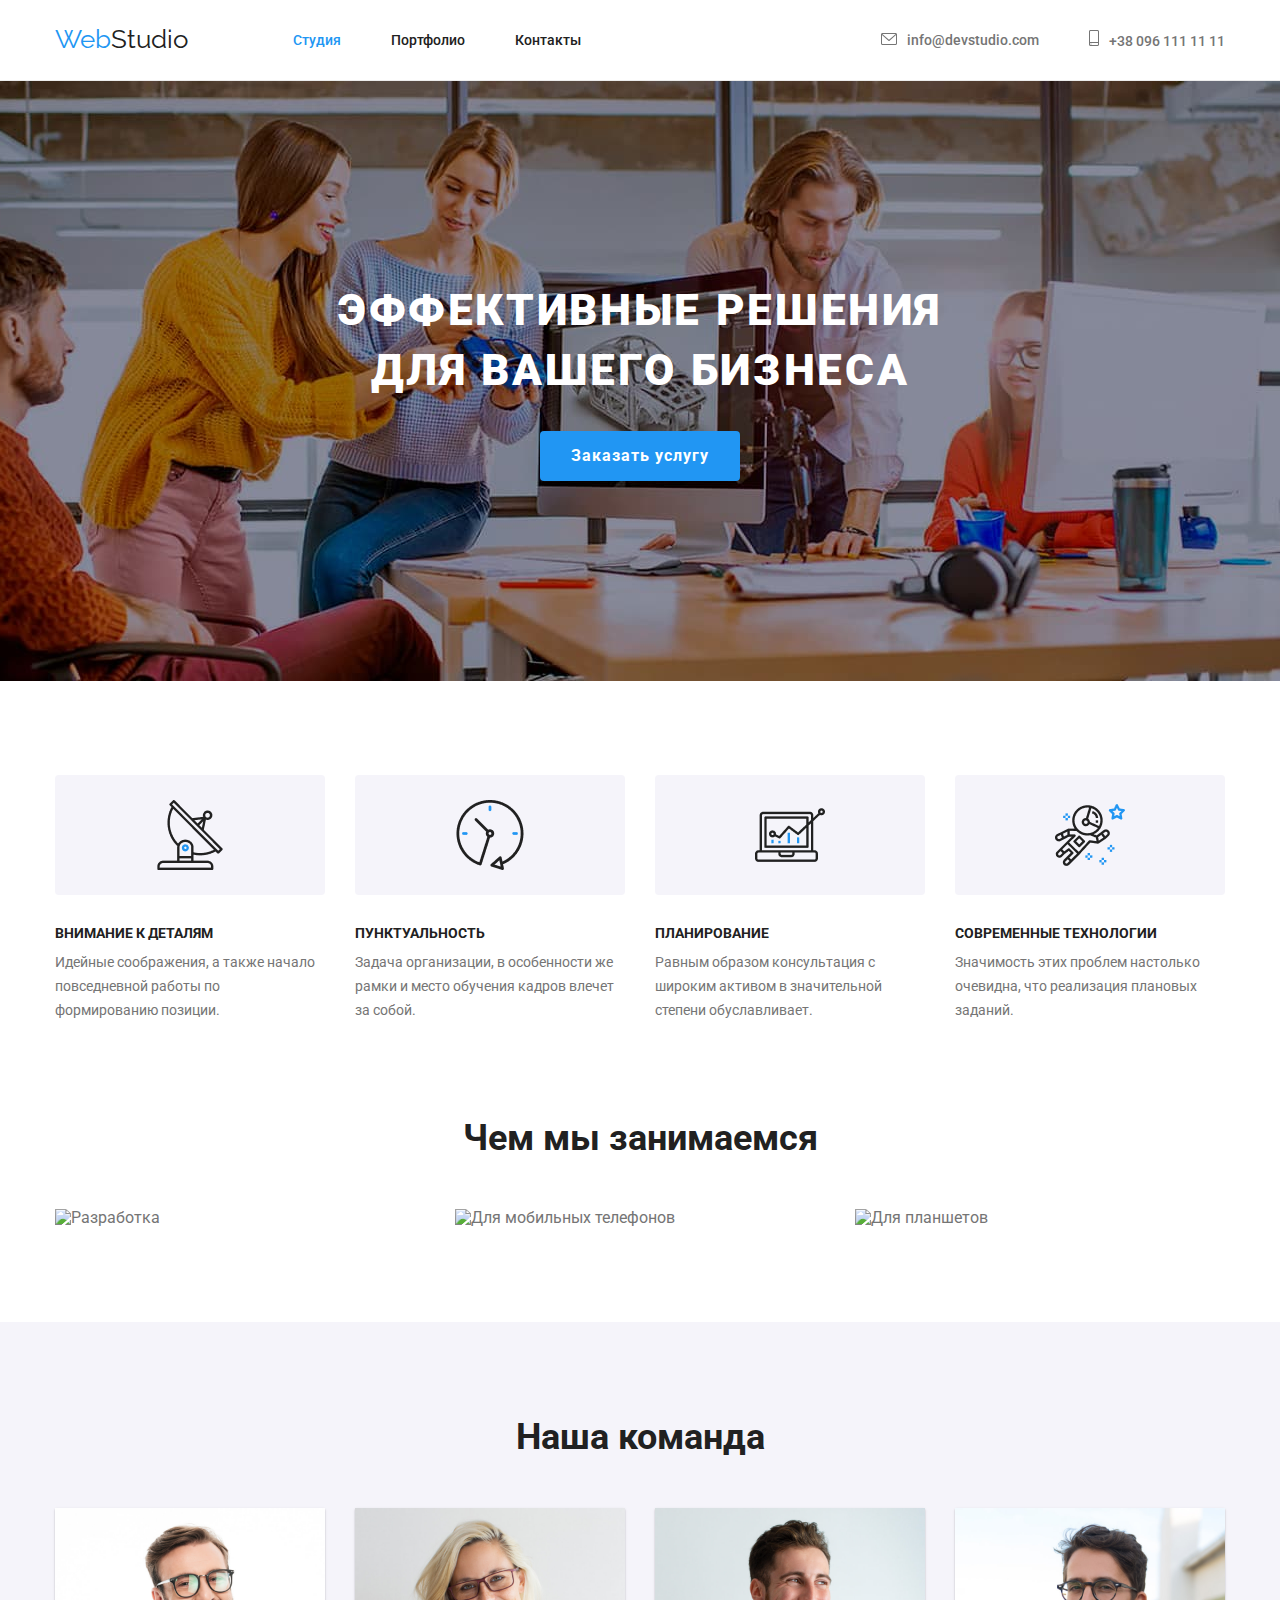
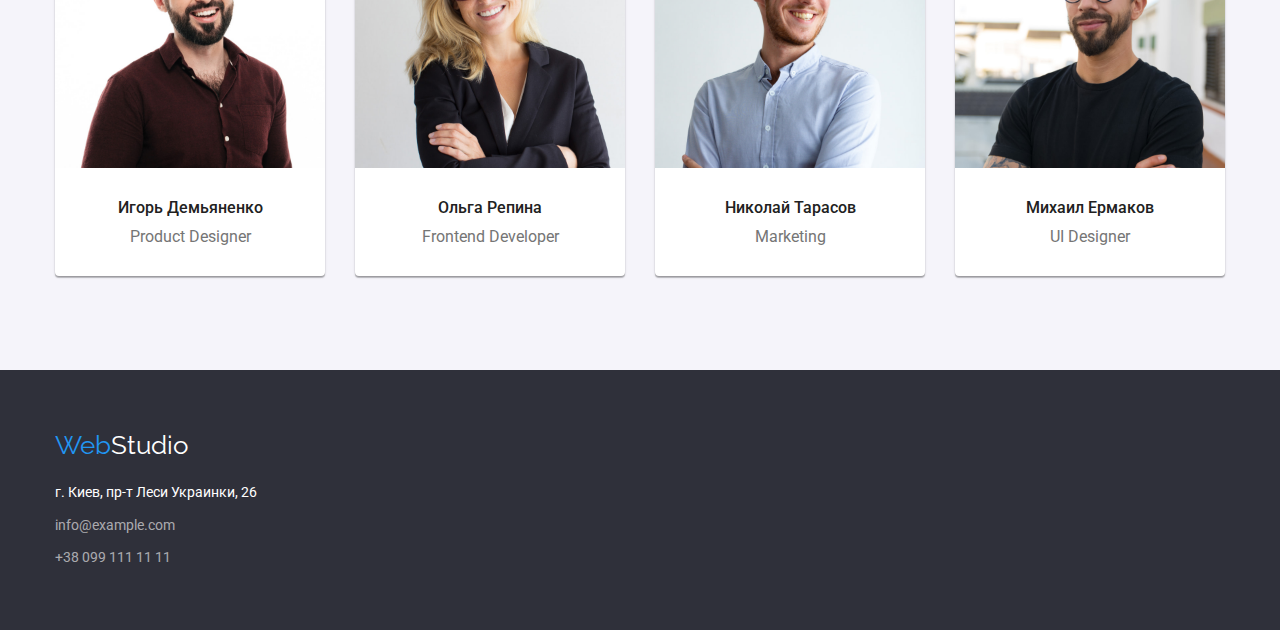
==== index.html @ c766e2a5 "Отладка ховера проблема" ====
<!DOCTYPE html>
<html lang="ru">
  <head>
    <meta charset="UTF-8" />
    <meta http-equiv="X-UA-Compatible" content="IE=edge" />
    <meta name="viewport" content="width=device-width, initial-scale=1.0" />
    <link rel="preconnect" href="https://fonts.googleapis.com" />
    <link rel="preconnect" href="https://fonts.gstatic.com" crossorigin />
    <link
      rel="stylesheet"
      href="https://cdnjs.cloudflare.com/ajax/libs/modern-normalize/1.1.0/modern-normalize.min.css"
    />
    <link
      href="https://fonts.googleapis.com/css2?family=Raleway:wght@700&family=Roboto:wght@400;500;700;900&display=swap"
      rel="stylesheet"
    />
    <link rel="stylesheet" href="./css/styles.css" />
    <title>Студия</title>
  </head>
  <body>
    <!--Основная навигация страницы-->

    <header class="page-header">
      <div class="container header-flex">
        <nav class="nav-box-flex">
          <a class="link nav-box" href="index.html">
            <p class="logo-box">
              <span class="logoweb">Web</span><span class="logostudio">Studio</span>
            </p>
          </a>
          <ul class="site-nav list-decor site-nav-flex">
            <li class="site-nav-item">
              <a class="link-current link" href="./index.html">Студия</a>
            </li>
            <li class="site-nav-item"><a class="link" href="./portfolio.html">Портфолио</a></li>
            <li class="site-nav-item"><a class="link" href="">Контакты</a></li>
          </ul>
        </nav>
        <ul class="auth-nav list-decor auth-nav-flex">
          <li class="auth-nav-icon-email"><a class="link tel-position" href="">info@devstudio.com</a></li>
          <li class="auth-nav-icon-tel"><a class="link" href="">+38 096 111 11 11</a></li>
        </ul>
      </div>
    </header>

    <main>
      <!--Главная секция-->
      
        <div class="hero">
          <h1 class="hero-title">ЭФФЕКТИВНЫЕ РЕШЕНИЯ ДЛЯ ВАШЕГО БИЗНЕСА</h1>
          <button class="hero-button" type="button">Заказать услугу</button>
        </div>
      

      <!-- Наши приоритеты-->
      <section class="section">
        <div class="container">
          <ul class="list-decor our-priorities-box">
            <li class="prioritie-flex">
              <h2 class="our-priorities">ВНИМАНИЕ К ДЕТАЛЯМ</h2>
              <p class="priorities-text">
                Идейные соображения, а также начало повседневной работы по формированию позиции.
              </p>
            </li>
            <li class="prioritie-flex">
              <h2 class="our-priorities">ПУНКТУАЛЬНОСТЬ</h2>
              <p class="priorities-text">
                Задача организации, в особенности же рамки и место обучения кадров влечет за собой.
              </p>
            </li>
            <li class="prioritie-flex">
              <h2 class="our-priorities">ПЛАНИРОВАНИЕ</h2>
              <p class="priorities-text">
                Равным образом консультация с широким активом в значительной степени обуславливает.
              </p>
            </li>
            <li class="prioritie-flex">
              <h2 class="our-priorities">СОВРЕМЕННЫЕ ТЕХНОЛОГИИ</h2>
              <p class="priorities-text">
                Значимость этих проблем настолько очевидна, что реализация плановых заданий.
              </p>
            </li>
          </ul>
        </div>
      </section>

      <!-- Чем мы занимаемся-->
      <section class="section dumping-top">
        <div class="container">
          <h2 class="what-we-do">Чем мы занимаемся</h2>
          <ul class="list-decor what-we-do-flex">
            <li class="what-we-do-img">
              <img
                class="image"
                src="./images/what-we-do/project.jpg"
                alt="Разработка"
                width="370"
              />
            </li>
            <li class="what-we-do-img">
              <img
                class="image"
                src="./images/what-we-do/smartphone.jpg"
                alt="Для мобильных телефонов"
                width="370"
              />
            </li>
            <li class="what-we-do-img">
              <img
                class="image"
                src="./images/what-we-do/tablet.jpg"
                alt="Для планшетов"
                width="370"
              />
            </li>
          </ul>
        </div>
      </section>

      <!-- Наша команда-->
      <section class="sec-our-team section">
        <div class="container">
          <h2 class="our-team">Наша команда</h2>
          <ul class="list-decor our-team-flex">
            <li class="our-team-card">
              <img
                class="image"
                src="./images/Our-team/productdisigner.jpg"
                alt="Дизайнер"
                width="270"
              />
              <div class="team-list">
                <p class="team-name">Игорь Демьяненко</p>
                <p class="team-expert">Product Designer</p>
              </div>
            </li>

            <li class="our-team-card">
              <img
                class="image"
                src="./images/Our-team/frontenddeveloper.jpg"
                alt="Фронтэнд разработчик"
                width="270"
              />
              <div class="team-list">
                <p class="team-name">Ольга Репина</p>
                <p class="team-expert">Frontend Developer</p>
              </div>
            </li>

            <li class="our-team-card">
              <img
                class="image"
                src="./images/Our-team/marketing.jpg"
                alt="Маркетинг"
                width="270"
              />
              <div class="team-list">
                <p class="team-name">Николай Тарасов</p>
                <p class="team-expert">Marketing</p>
              </div>
            </li>

            <li class="our-team-card">
              <img
                class="image"
                src="./images/Our-team/uidesigner.jpg"
                alt="Разработчик пользовательского интерфейса"
                width="270"
              />
              <div class="team-list">
                <p class="team-name">Михаил Ермаков</p>
                <p class="team-expert">UI Designer</p>
              </div>
            </li>
          </ul>
        </div>
      </section>
    </main>

    <!-- Наши контакты-->
    <footer class="page-footer">
      <div class="container">
        <a class="link" href="index.html">
          <span class="logoweb">Web</span><span class="logostudiofooter">Studio</span>
        </a>
        <address class="footer-сontact footer-box">
          <p class="address"><a class="link" href="">г. Киев, пр-т Леси Украинки, 26</a></p>
          <p class="team-email"><a class="link" href="">info@example.com</a></p>
          <p><a class="link" href="">+38 099 111 11 11</a></p>
        </address>
      </div>
    </footer>
  </body>
</html>
---- css/styles.css ----
:root {
    --accent-color: #2196F3;
    --main-text-cl: #757575;
    --title-cl: #212121;
    --main-bgc: #E5E5E5;
    --secondary-bgc: #F5F4FA;
    --header-cl: #212121;
    --header-cl-hover: #2196F3;
    --our-team-card-cl: #FFFFFF;
    --portfolio-card-cl: #FFFFFF;
}

body {
    color: var(--main-text-cl);
    background-color:#FFFFFF ;
    font-family: 'Raleway', sans-serif;
    font-family: 'Roboto', sans-serif;
    font-style: normal;
    margin: 0;
}

.visually-hidden {
    position: absolute;
    white-space: nowrap;
    width: 1px;
    height: 1px;
    overflow: hidden;
    border: 0;
    padding: 0;
    clip: rect(0 0 0 0);
    clip-path: inset(50%);
    margin: -1px;
}
/* сброс всех margin c тегов Р*/
p {
    margin-top: 0;
    margin-bottom: 0;
}
/* сброс всех margin с тегов Н2 */
h1,
h2 {
    margin-top: 0;
    margin-bottom: 0;
}
.image {
    display: block;
    max-width: 100%;
    height: auto;
}

/* Логотип */

.page-header {
    /*background-color: peru;*/
    border-bottom: 1px solid #ECECEC;
    margin-left: auto;
    margin-right: auto;
   
}


.container {
    /*background-color: powderblue;
    outline: 2px solid tomato;*/
    margin-left: auto;
    margin-right: auto;
    width: 1200px;
    padding-left: 15px;
    padding-right: 15px;
}
.link {
    text-decoration: none;
    
}
.section {
    padding-top: 94px;
    padding-bottom: 94px;
    /*outline: 5px solid #331e9e;*/
}

.list-decor {
    list-style: none;
    padding: 0;
    margin: 0;
}
.logoweb {
    color:#2196F3 ;
    font-family:'Raleway';  
    font-size: 26px;
    line-height: 1.2;
}
.logostudio {
    color: #212121;
    font-family:'Raleway';
    font-size: 26px;
    line-height: 1.2;
    }


.logostudiofooter {
    color: #FFFFFF ;
    font-family:'Raleway';
    font-size: 26px;
    line-height: 1.2;
    }



/* Стилизация NAV */
.nav-box-flex {
   display: flex;  
}
.header-flex {
    display: flex;
    align-items: center;
}

.site-nav-flex {
    display: flex;
    margin-left: 93px; 
    align-items: center;    
}

.site-nav-flex .link {
    display: block;
    padding-top: 32px;
    padding-bottom: 32px;
}

.site-nav-item {
    margin-right: 50px;
}

.site-nav-item:last-child {
    margin-right: 0;
}



.site-nav .link {
    color: var(--header-cl);
    font-weight: 500;
    font-size: 14px;
    line-height: 1.15;
}
   
.site-nav .link:focus,
.site-nav .link:hover {
    color: var(--header-cl-hover);
    font-weight: 500;
    font-size: 14px;
    line-height: 1.15;
}
.site-nav .link-current {
    color: var(--header-cl-hover);
}

.auth-nav-flex {
    display: flex;
    align-items: center;
    margin-left: auto;
}

.auth-nav-flex .link {
    
    padding-top: 32px;
    padding-bottom: 32px;


}

.tel-position {
    margin-right: 50px;
}
.auth-nav .link {
    color: var(--main-text-cl) ;
    font-weight: 500;
    font-size: 14px;   
}

.auth-nav .link:focus,
.auth-nav .link:hover {
    color: var(--header-cl-hover);
    font-weight: 500;
    font-size: 14px;
    line-height: 1.15;
}

.auth-nav-icon-email,
.auth-nav-icon-tel {
    display: inline-block;
    align-items: center;
}
.auth-nav-icon-email::before {
    display: inline-block;
    width: 16px;
    height: 12px;
    
    content: " ";
    
    margin-right: 10px;
    background-image: url(../images/envelope.svg);
    background-repeat: no-repeat;
    
}
.auth-nav-icon-email:hover:before,
.auth-nav-icon-email:hover:before {
    display: inline-block;
    width: 16px;
    height: 12px;

    content: " ";

    margin-right: 10px;
    background-image: url(../images/envelope\ \(hover\).svg);
    background-repeat: no-repeat;

}

.auth-nav-icon-tel::before {
    display: inline-block;
    width: 10px;
    height: 16px;

    content: " ";
    
    margin-right: 10px;
    background-image: url(../images/smartphone.svg);
    background-repeat: no-repeat;
    align-items: center;
}
    
.nav-box {
    padding-top: 24px;
    
}

.logo-box {
    box-sizing: border-box;
    width: 145px;
    /*margin-bottom: 25px;*/
}
/* Стилизация HERO */


.hero {
    background-color: #C4C4C4;
    max-height: 600px;
    max-width: 1600px;
    margin-left: auto;
    margin-right: auto;
    text-align: center;
    padding-top: 200px;
    padding-bottom: 280px;
    background-image: url(../images/hero-fon.jpg),
    url(../images/hero-Overlay.png);
    background-repeat: no-repeat;
    background-position: center;
    background-size: auto;
    
      
}

.hero-title {

    color: #FFFFFF;
    font-weight: 900;
    line-height: 1.36;
    font-size: 44px;
    letter-spacing: 0.06em;
    text-transform: uppercase;
    
    margin-left: auto;
    margin-right: auto;
    width: 696px;
    text-align: center;
    padding-bottom: 30px;
    
}

.hero-button {
    color: #FFFFFF;
    background-color: #2196F3;
    font-weight: 700;
    font-size: 16px;
    line-height: 1.9;
    cursor: pointer;
    box-shadow: 0px 4px 4px rgba(0, 0, 0, 0.15);
    border-radius: 4px;
    width: 200px;
    height: 50px;
    display: inline-block;
    
    letter-spacing: 0.06em;
    border-width: 0;
    
}


.hero-button:focus,
.hero-button:hover {
    background: #F5F4FA;
    color: #212121;
    font-weight: 700;
    font-size: 16px;
    line-height: 1.9;   
}


.our-priorities {
    color: #212121;
    font-weight: 700;
    font-size: 14px;
    line-height: 1.15;
    text-transform: uppercase;
    margin-top: 30px;
    margin-bottom: 10px; 
}
.our-priorities-box {
    display: flex;
    justify-content: space-between;
}


.prioritie-flex {
    
    margin-right: 30px;
    width: 270px;
}

.prioritie-flex::before {
    content: " ";
    display: block;
    height: 120px;
   
    background-repeat: no-repeat;
    background-position: center;
    background-color: #F5F4FA;
    border-radius: 4px;
    
}
.prioritie-flex:nth-child(1)::before {
     background-image: url(../images/Antenna.png);
}
.prioritie-flex:nth-child(2)::before {
    background-image: url(../images/clock\ 1.png);
}
.prioritie-flex:nth-child(3)::before {
    background-image: url(../images/diagram\ 1.png);
}
.prioritie-flex:nth-child(4)::before {
    background-image: url(../images/astronaut\ 1.png);
}
.prioritie-flex:last-child {
    margin-right: 0;
}

.priorities-text {
    font-size: 14px;
    line-height: 1.71;
    margin-top: 10px;
    margin-bottom: 0;
    width: 270px;

   
}

.what-we-do {

    color: #212121;
    font-weight: 700;
    font-size: 36px;
    line-height: 1.17;
    text-align: center;

    margin-top: 0px;
    margin-bottom: 50px;
    
}
.dumping-top {
    margin-top: -94px;
}


.what-we-do-flex {
    display: flex;
    justify-content: space-between;
}


/* Наша команда */

.sec-our-team {
    background-color: var(--secondary-bgc);
    
}

.our-team {
    color: #212121;
    font-weight: 700;
    font-size: 36px;
    line-height: 1.17;
    text-align: center;
  
    margin-bottom: 50px; 
}

.our-team-flex {
    display: flex;
}
.our-team-card {
    
    flex-basis: calc((100% - 90px) / 4);
    background-color: var(--our-team-card-cl);
    box-shadow: 0px 1px 3px rgba(0, 0, 0, 0.12),
    0px 1px 1px rgba(0, 0, 0, 0.14),
    0px 2px 1px rgba(0, 0, 0, 0.2);
    border-radius: 0px 0px 4px 4px;

    margin-right: 30px;
}

.our-team-card:last-child {
    margin-right: 0;
}



.team-list {
    padding-top: 30px;
    padding-bottom: 30px;
}


.team-name {
    color: #212121;
    font-weight: 500;
    font-size: 16px;
    line-height: 1.19;
    text-align: center;
    
    padding-bottom: 10px;
}


.team-expert {
    font-size: 16px;
    line-height: 1.19;
    text-align: center;
    
}

/* Футер */
.page-footer {
    background-color: #2F303A;
    padding-top: 60px;
    padding-bottom: 60px;
   
}

.footer-сontact a {
    color: rgba(255, 255, 255, 0.6);
    font-size: 14px;
    line-height: 1.7;
    font-style: normal;
    text-decoration: none;

}
.footer-box {
    margin-top: 20px;
}

.team-email {
    margin-top: 9px;
    margin-bottom: 9px;
}



.address a {
    color: #FFFFFF;
}

.footer-сontact .link:focus,
.footer-сontact .link:hover {
    color: var(--accent-color);
    font-size: 14px;
    line-height: 1.7;
    font-style: normal;
}
/* Портфолио */

.filter-flex {
    display: flex;
    flex-wrap: wrap;
}

.btn-flex {
    display: flex;
    justify-content: center;
}

.filter-button {

    font-weight: 500;
    font-size: 16px;
    line-height: 1.6;
    background-color: #F5F4FA;
    color: #212121;
    cursor: pointer;
    border-radius: 4px;
    padding: 6px 22px;
    border-width: 0px;

}

.filter-button:focus,
.filter-button:hover {
    font-weight: 500;
    font-size: 16px;
    line-height: 1.6;
    background: var(--accent-color);
    color: #FFFFFF;
    border-radius: 4px;
}

.filter-box {
    margin-bottom: 50px;
}
.filter-name {
    font-size: 16px;
    line-height: 1.9;
}
.filter-card {
    width: calc((100% - 60px) / 3);
    margin-right: 30px;
    margin-bottom: 30px;
    background: var(--portfolio-card-cl);  
}

.filter-card:nth-child(3n) {
    margin-right: 0;
}
.filter-card:nth-last-child(-n + 3) {
    margin-bottom: 0;
}
.filter-card {
 
}

.title-filter {
    padding: 20px 24px;
    border: 1px solid #EEEEEE;
}




.filter-item-btn {
    margin-right: 8px;

}
.filter-item-btn:last-child {
    margin-right: 0;
}

.project-name {
    margin-top: 0;
    margin-bottom: 0;
    color: #212121;
    font-weight: 700;
    font-size: 18px;
    line-height: 2;
    padding-bottom: 4px;
    
}
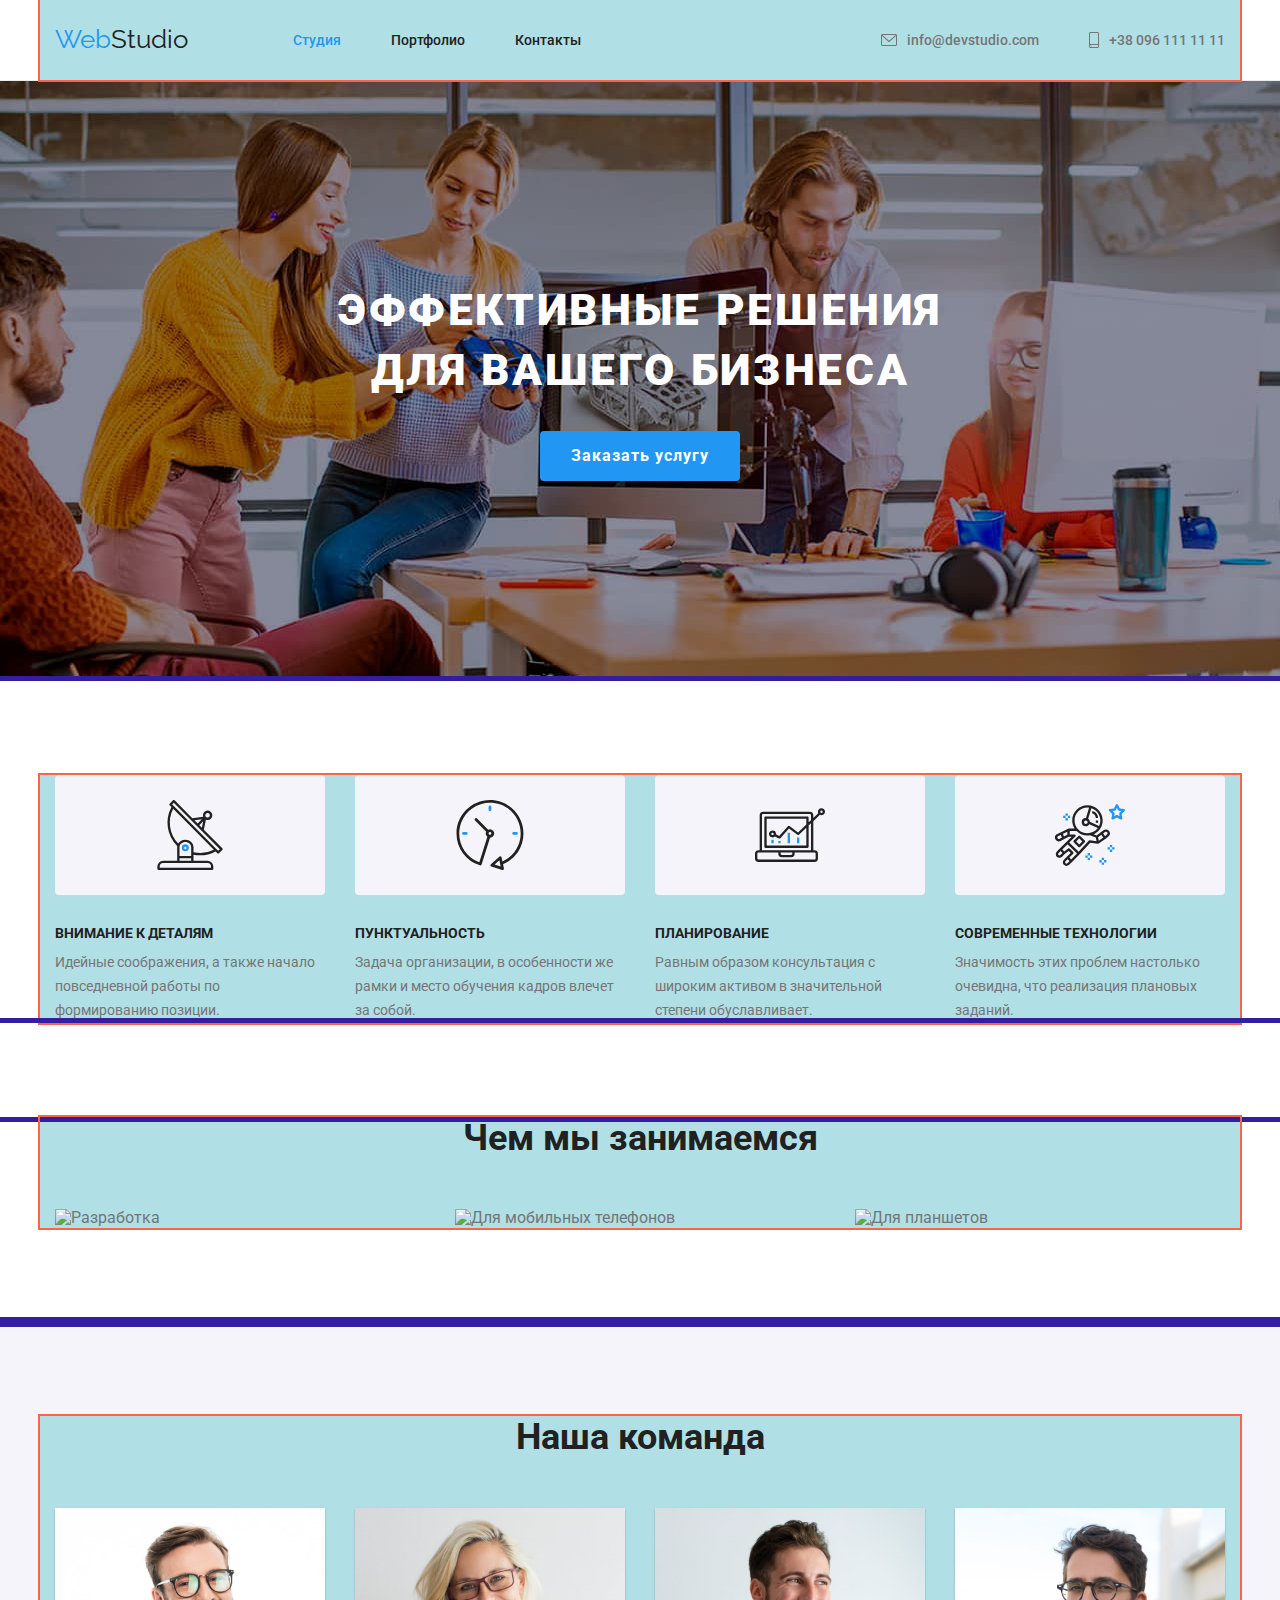
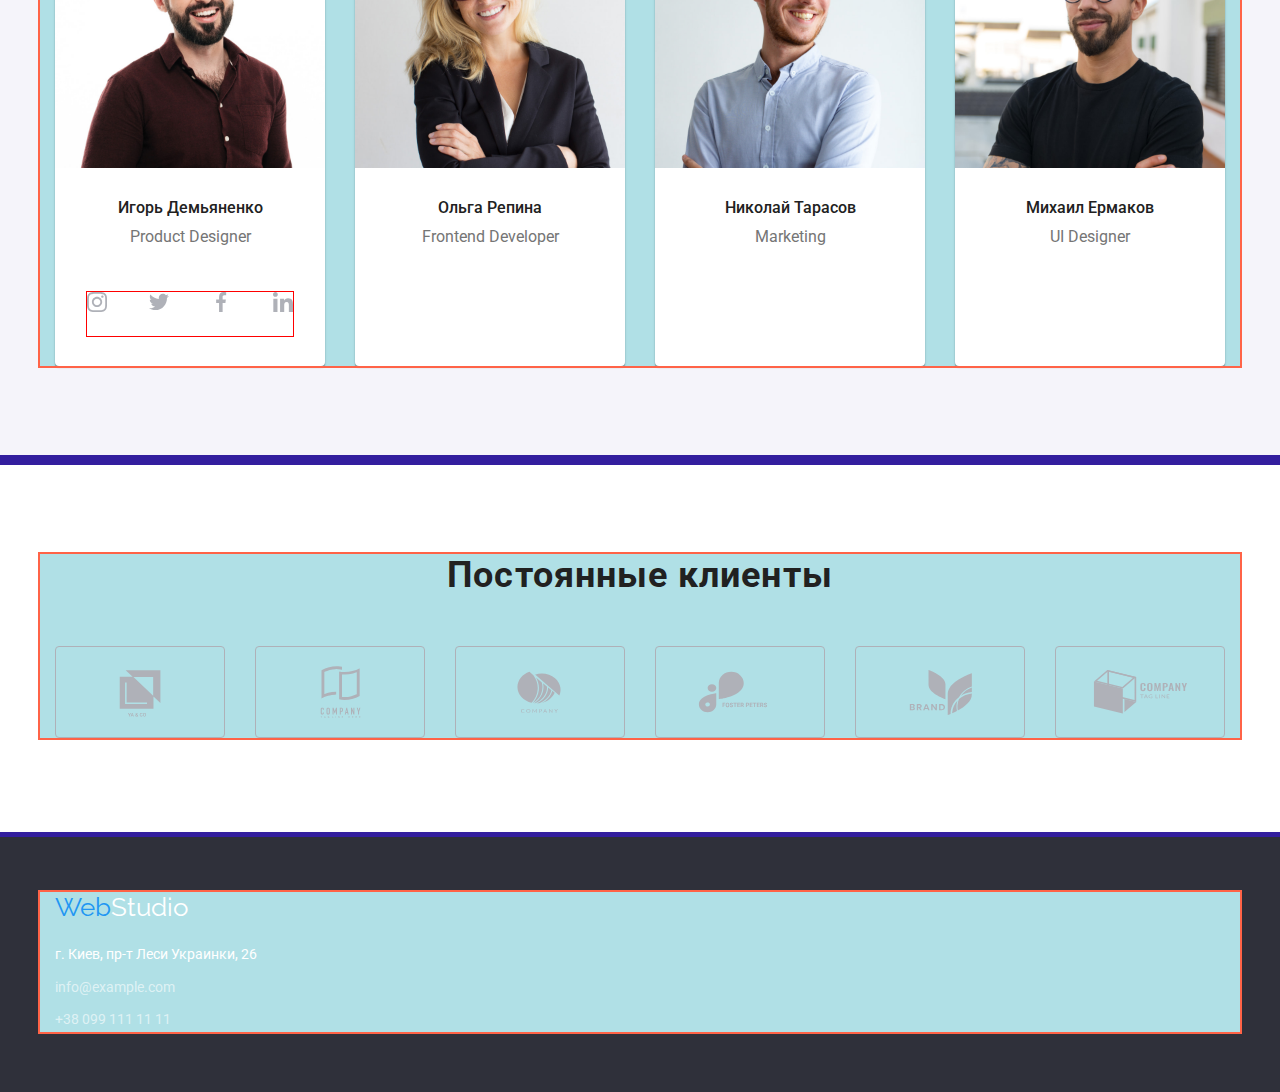
==== commit 3743fc77: "ДЗ 4 начало" ====
--- a/index.html
+++ b/index.html
@@ -37,7 +37,9 @@
           </ul>
         </nav>
         <ul class="auth-nav list-decor auth-nav-flex">
-          <li class="auth-nav-icon-email"><a class="link tel-position" href="">info@devstudio.com</a></li>
+          <li class="auth-nav-icon-email">
+            <a class="link tel-position" href="">info@devstudio.com</a>
+          </li>
           <li class="auth-nav-icon-tel"><a class="link" href="">+38 096 111 11 11</a></li>
         </ul>
       </div>
@@ -45,12 +47,11 @@
 
     <main>
       <!--Главная секция-->
-      
-        <div class="hero">
-          <h1 class="hero-title">ЭФФЕКТИВНЫЕ РЕШЕНИЯ ДЛЯ ВАШЕГО БИЗНЕСА</h1>
-          <button class="hero-button" type="button">Заказать услугу</button>
-        </div>
-      
+
+      <div class="hero">
+        <h1 class="hero-title">ЭФФЕКТИВНЫЕ РЕШЕНИЯ ДЛЯ ВАШЕГО БИЗНЕСА</h1>
+        <button class="hero-button" type="button">Заказать услугу</button>
+      </div>
 
       <!-- Наши приоритеты-->
       <section class="section">
@@ -133,6 +134,38 @@
                 <p class="team-name">Игорь Демьяненко</p>
                 <p class="team-expert">Product Designer</p>
               </div>
+              <div>
+                <ul class="list-decor media-list">
+                  <li>
+                    <a class="media-item" href="">
+                      <svg class="icon-media">
+                        <use href="./images/Sprite.svg#icon-instagram"></use>
+                      </svg>
+                    </a>
+                  </li>
+                  <li>
+                    <a class="media-item" href="">
+                      <svg class="icon-media">
+                        <use href="./images/Sprite.svg#icon-twitter"></use>
+                      </svg>
+                    </a>
+                  </li>
+                  <li>
+                    <a class="media-item" href="">
+                      <svg class="icon-media">
+                        <use href="./images/Sprite.svg#icon-facebook"></use>
+                      </svg>
+                    </a>
+                  </li>
+                  <li>
+                    <a class="media-item" href="">
+                      <svg class="icon-media">
+                        <use href="./images/Sprite.svg#icon-linkedin"></use>
+                      </svg>
+                    </a>
+                  </li>
+                </ul>
+              </div>
             </li>
 
             <li class="our-team-card">
@@ -174,6 +207,61 @@
               </div>
             </li>
           </ul>
+        </div>
+      </section>
+
+      <!--Постоянные клиенты-->
+
+      <section class="section">
+        <div class="container">
+          <h2 class="clients">Постоянные клиенты</h2>
+          <div>
+            <ul class="list-decor clients-list">
+              <li class="clients-item">
+                <a href="">
+                  <svg class="icon-clients">
+                    <use href="./images/Sprite.svg#icon-Logo6"></use>
+                  </svg>
+                </a>
+              </li>
+
+              <li class="clients-item">
+                <a href="">
+                  <svg class="icon-clients">
+                    <use href="./images/Sprite.svg#icon-Logo5"></use>
+                  </svg>
+                </a>
+              </li>
+              <li class="clients-item">
+                <a href="">
+                  <svg class="icon-clients">
+                    <use href="./images/Sprite.svg#icon-Logo4"></use>
+                  </svg>
+                </a>
+              </li>
+              <li class="clients-item">
+                <a href="">
+                  <svg class="icon-clients">
+                    <use href="./images/Sprite.svg#icon-Logo3"></use>
+                  </svg>
+                </a>
+              </li>
+              <li class="clients-item">
+                <a href="">
+                  <svg class="icon-clients">
+                    <use href="./images/Sprite.svg#icon-Logo2"></use>
+                  </svg>
+                </a>
+              </li>
+              <li class="clients-item">
+                <a href="">
+                  <svg class="icon-clients">
+                    <use href="./images/Sprite.svg#icon-Logo1"></use>
+                  </svg>
+                </a>
+              </li>
+            </ul>
+          </div>
         </div>
       </section>
     </main>
--- a/css/styles.css
+++ b/css/styles.css
@@ -9,6 +9,7 @@
     --header-cl-hover: #2196F3;
     --our-team-card-cl: #FFFFFF;
     --portfolio-card-cl: #FFFFFF;
+    --icon-cl: #AFB1B8
 }
 
 body {
@@ -52,7 +53,6 @@
 /* Логотип */
 
 .page-header {
-    /*background-color: peru;*/
     border-bottom: 1px solid #ECECEC;
     margin-left: auto;
     margin-right: auto;
@@ -61,8 +61,8 @@
 
 
 .container {
-    /*background-color: powderblue;
-    outline: 2px solid tomato;*/
+    background-color: powderblue;
+    outline: 2px solid tomato;
     margin-left: auto;
     margin-right: auto;
     width: 1200px;
@@ -76,7 +76,7 @@
 .section {
     padding-top: 94px;
     padding-bottom: 94px;
-    /*outline: 5px solid #331e9e;*/
+    outline: 5px solid #331e9e;
 }
 
 .list-decor {
@@ -176,7 +176,8 @@
 .auth-nav .link {
     color: var(--main-text-cl) ;
     font-weight: 500;
-    font-size: 14px;   
+    font-size: 14px;  
+    line-height: 1.15;
 }
 
 .auth-nav .link:focus,
@@ -189,48 +190,43 @@
 
 .auth-nav-icon-email,
 .auth-nav-icon-tel {
-    display: inline-block;
+    display: flex;
     align-items: center;
 }
 .auth-nav-icon-email::before {
-    display: inline-block;
+    content: "";
     width: 16px;
     height: 12px;
     
+    margin-right: 10px;
+    background-image: url(../images/icon/envelope.svg);
+    background-repeat: no-repeat;
+    
+}
+.auth-nav-icon-email:hover::before,
+.auth-nav-icon-email:focus::before {
     content: " ";
-    
-    margin-right: 10px;
-    background-image: url(../images/envelope.svg);
-    background-repeat: no-repeat;
-    
-}
-.auth-nav-icon-email:hover:before,
-.auth-nav-icon-email:hover:before {
-    display: inline-block;
     width: 16px;
     height: 12px;
 
+    margin-right: 10px;
+    background-image: url(../images/icon/envelope\ \(hover\).svg);
+    background-repeat: no-repeat;
+
+}
+
+.auth-nav-icon-tel::before {
     content: " ";
-
-    margin-right: 10px;
-    background-image: url(../images/envelope\ \(hover\).svg);
-    background-repeat: no-repeat;
-
-}
-
-.auth-nav-icon-tel::before {
-    display: inline-block;
     width: 10px;
     height: 16px;
-
-    content: " ";
     
     margin-right: 10px;
-    background-image: url(../images/smartphone.svg);
+    background-image: url(../images/icon/smartphone.svg);
     background-repeat: no-repeat;
     align-items: center;
 }
-    
+  
+
 .nav-box {
     padding-top: 24px;
     
@@ -239,13 +235,16 @@
 .logo-box {
     box-sizing: border-box;
     width: 145px;
-    /*margin-bottom: 25px;*/
+
 }
 /* Стилизация HERO */
 
 
 .hero {
     background-color: #C4C4C4;
+    background-image: url(../images/hero-fon.jpg),
+    url(../images/hero-Overlay.png);
+
     max-height: 600px;
     max-width: 1600px;
     margin-left: auto;
@@ -253,8 +252,7 @@
     text-align: center;
     padding-top: 200px;
     padding-bottom: 280px;
-    background-image: url(../images/hero-fon.jpg),
-    url(../images/hero-Overlay.png);
+    
     background-repeat: no-repeat;
     background-position: center;
     background-size: auto;
@@ -341,16 +339,16 @@
     
 }
 .prioritie-flex:nth-child(1)::before {
-     background-image: url(../images/Antenna.png);
+     background-image: url(../images/icon/antenna.svg);
 }
 .prioritie-flex:nth-child(2)::before {
-    background-image: url(../images/clock\ 1.png);
+    background-image: url(../images/icon/clock.svg);
 }
 .prioritie-flex:nth-child(3)::before {
-    background-image: url(../images/diagram\ 1.png);
+    background-image: url(../images/icon/diagram.svg);
 }
 .prioritie-flex:nth-child(4)::before {
-    background-image: url(../images/astronaut\ 1.png);
+    background-image: url(../images/icon/astronaut.svg);
 }
 .prioritie-flex:last-child {
     margin-right: 0;
@@ -385,7 +383,15 @@
 
 .what-we-do-flex {
     display: flex;
-    justify-content: space-between;
+    flex-basis: calc((100% - 60px) / 3);
+}
+
+.what-we-do-img {
+    margin-right: 30px;
+}
+
+.what-we-do-img:last-child {
+    margin-right: 0;
 }
 
 
@@ -397,7 +403,7 @@
 }
 
 .our-team {
-    color: #212121;
+    color: var(--title-cl);
     font-weight: 700;
     font-size: 36px;
     line-height: 1.17;
@@ -449,6 +455,94 @@
     line-height: 1.19;
     text-align: center;
     
+}
+
+.media-list {
+    display: flex;
+    
+
+    margin: 16px 32px 30px 32px;
+    width: 206px;
+    height: 44px;
+    justify-content: space-between;
+
+    outline: 1px solid red;
+}
+
+
+.icon-media {
+    width: 20px;
+    height: 20px;
+    
+    fill: var(--icon-cl);
+
+}
+
+.media-item {
+    
+    width: 44px;
+    height: 44px;
+}
+
+
+/* Постоянные клиенты */
+.icon-clients {
+    width: 106px;
+    height: 60px;
+    fill: var(--icon-cl) 
+}
+.icon-clients:hover,
+.icon-clients:focus {
+    fill: var(--accent-color);
+}
+
+.clients {
+    font-weight: 700;
+    font-size: 36px;
+    line-height: 42px;
+    text-align: center;
+    letter-spacing: 0.03em;
+    
+    color: var(--title-cl);
+    text-align: center;
+    margin-bottom: 50px;
+
+}
+
+.clients-list {
+    display: flex;
+    flex-wrap: wrap;
+    
+}
+
+
+.clients-item {
+    display: block;
+    width: calc((100% - 150px) / 6);
+    height: 92px;
+    
+    border: 1px solid #AFB1B8;
+    border-radius: 4px;
+
+    margin-right: 30px;
+    margin-bottom: 30px;
+
+    padding: 16px 32px;
+     
+}
+
+.clients-item:hover {
+    border: 1px solid var(--accent-color);
+}
+
+
+.clients-item:nth-last-child(-n + 6) { 
+
+margin-bottom: 0;
+}
+
+.clients-item:nth-child(6n) {
+    margin-right: 0;
 }
 
 /* Футер */
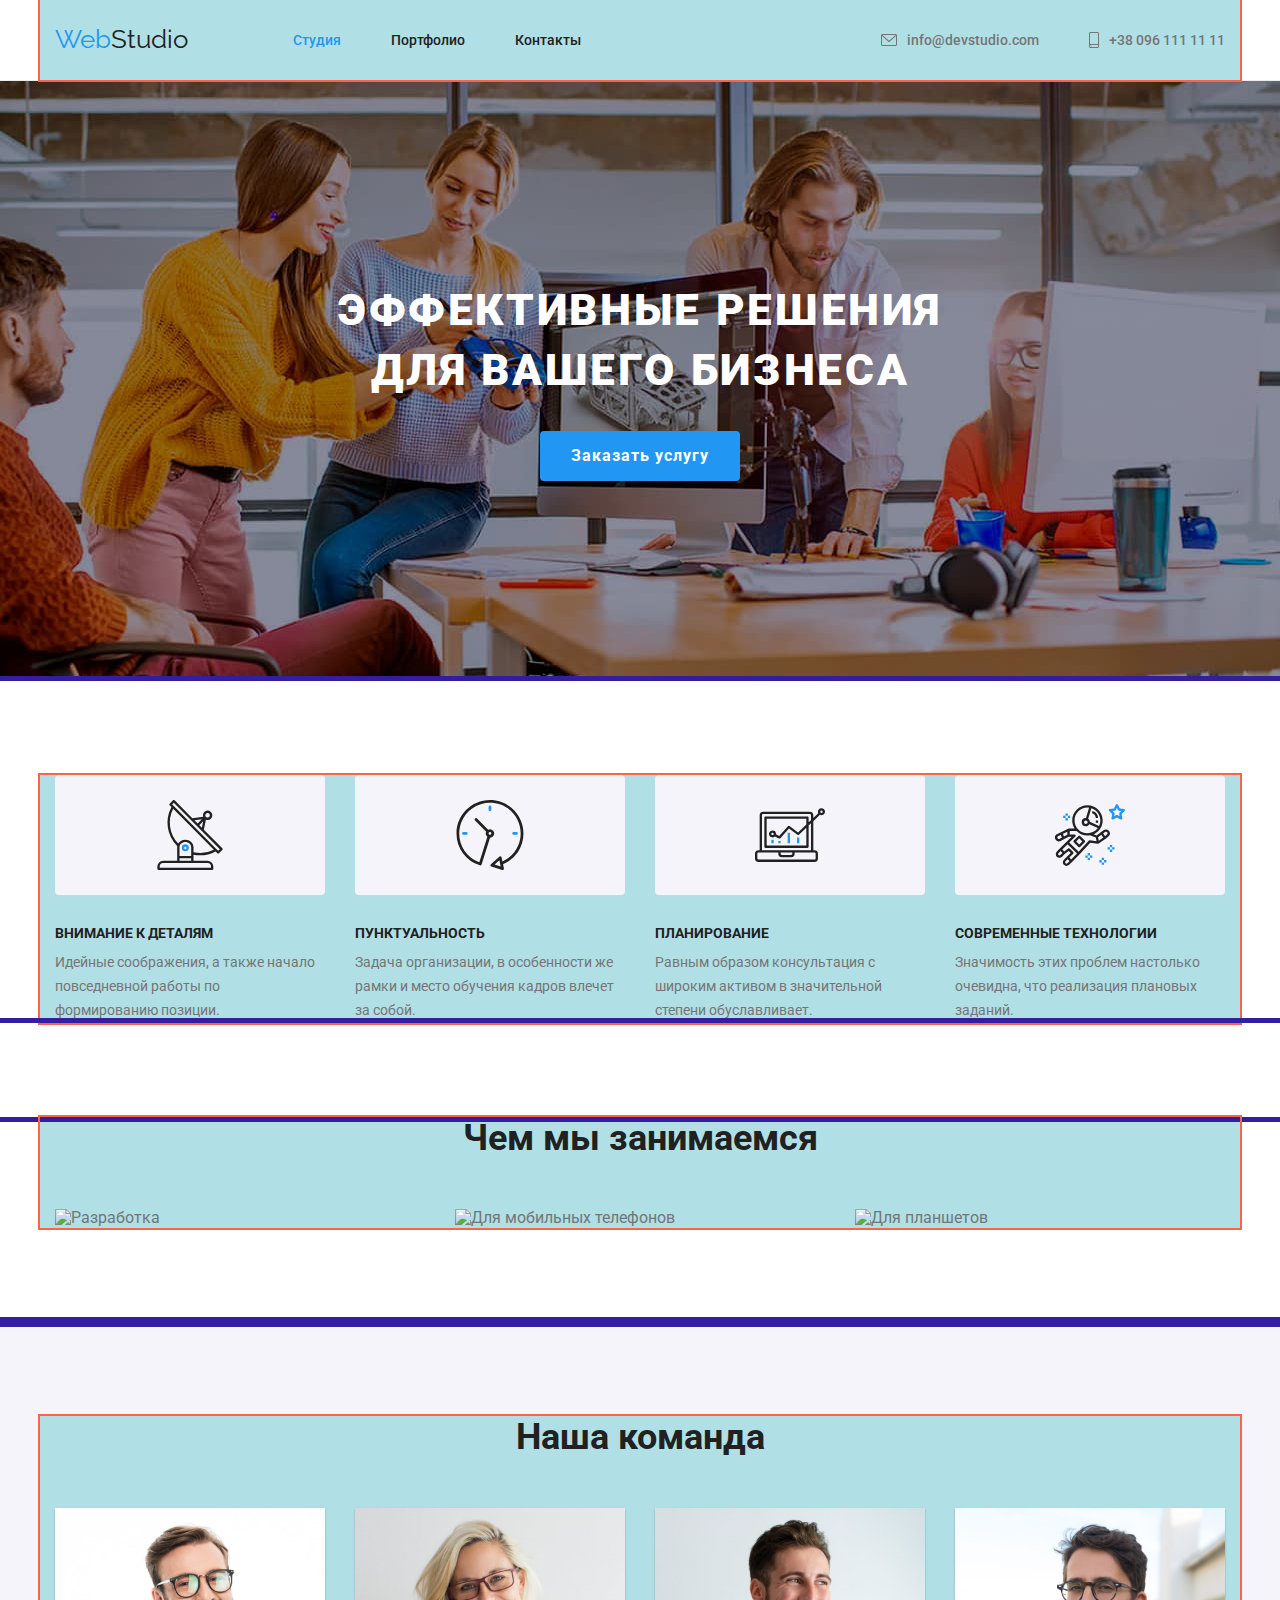
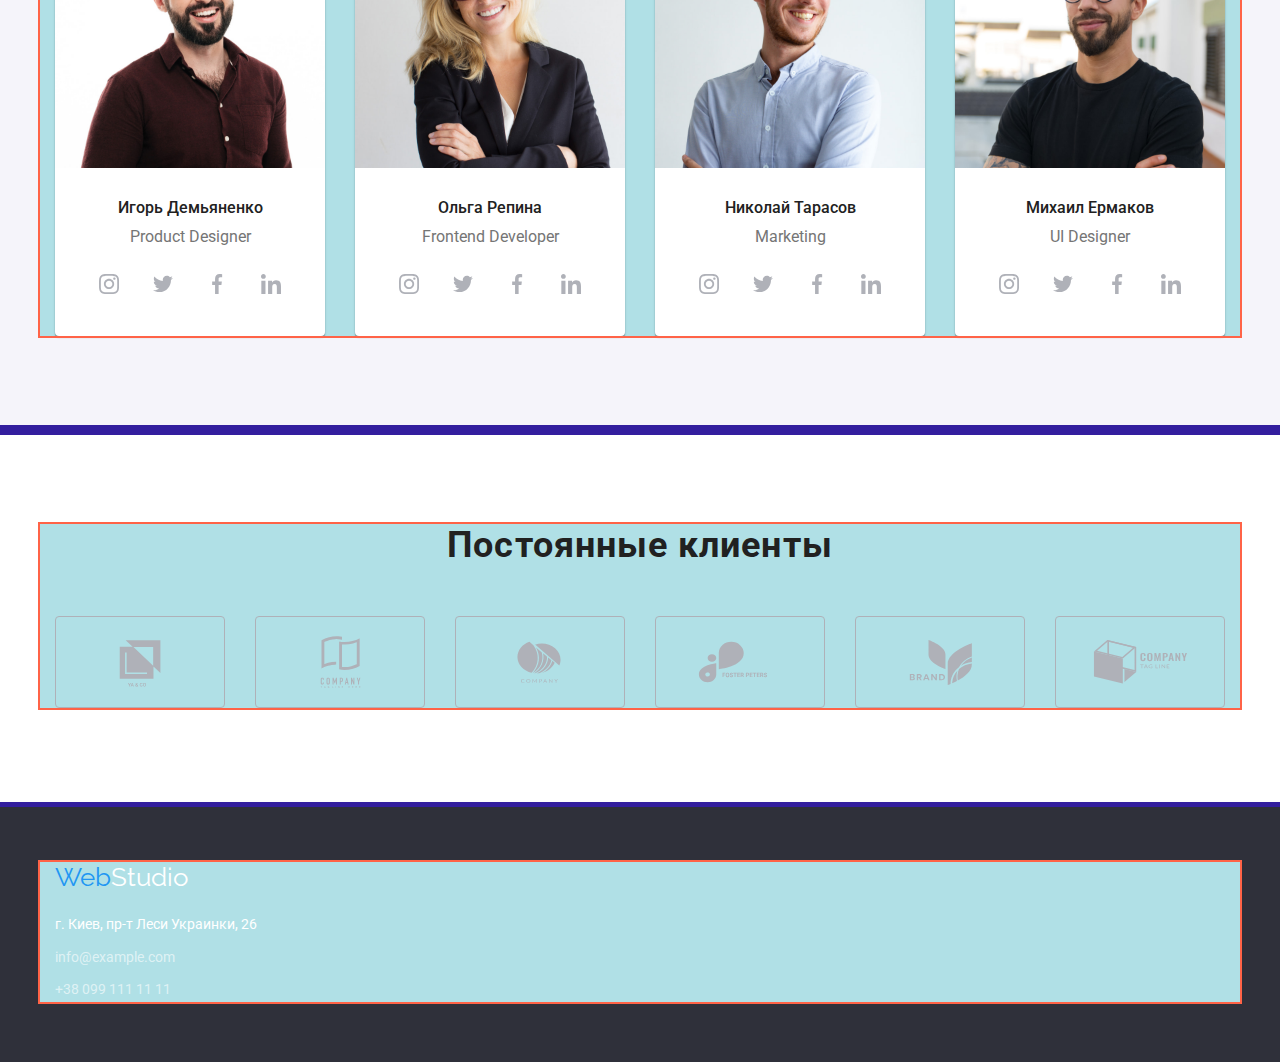
==== commit 87de5da2: "Иконки медиа" ====
--- a/index.html
+++ b/index.html
@@ -179,6 +179,38 @@
                 <p class="team-name">Ольга Репина</p>
                 <p class="team-expert">Frontend Developer</p>
               </div>
+              <div>
+                <ul class="list-decor media-list">
+                  <li>
+                    <a class="media-item" href="">
+                      <svg class="icon-media">
+                        <use href="./images/Sprite.svg#icon-instagram"></use>
+                      </svg>
+                    </a>
+                  </li>
+                  <li>
+                    <a class="media-item" href="">
+                      <svg class="icon-media">
+                        <use href="./images/Sprite.svg#icon-twitter"></use>
+                      </svg>
+                    </a>
+                  </li>
+                  <li>
+                    <a class="media-item" href="">
+                      <svg class="icon-media">
+                        <use href="./images/Sprite.svg#icon-facebook"></use>
+                      </svg>
+                    </a>
+                  </li>
+                  <li>
+                    <a class="media-item" href="">
+                      <svg class="icon-media">
+                        <use href="./images/Sprite.svg#icon-linkedin"></use>
+                      </svg>
+                    </a>
+                  </li>
+                </ul>
+              </div>
             </li>
 
             <li class="our-team-card">
@@ -192,6 +224,38 @@
                 <p class="team-name">Николай Тарасов</p>
                 <p class="team-expert">Marketing</p>
               </div>
+              <div>
+                <ul class="list-decor media-list">
+                  <li>
+                    <a class="media-item" href="">
+                      <svg class="icon-media">
+                        <use href="./images/Sprite.svg#icon-instagram"></use>
+                      </svg>
+                    </a>
+                  </li>
+                  <li>
+                    <a class="media-item" href="">
+                      <svg class="icon-media">
+                        <use href="./images/Sprite.svg#icon-twitter"></use>
+                      </svg>
+                    </a>
+                  </li>
+                  <li>
+                    <a class="media-item" href="">
+                      <svg class="icon-media">
+                        <use href="./images/Sprite.svg#icon-facebook"></use>
+                      </svg>
+                    </a>
+                  </li>
+                  <li>
+                    <a class="media-item" href="">
+                      <svg class="icon-media">
+                        <use href="./images/Sprite.svg#icon-linkedin"></use>
+                      </svg>
+                    </a>
+                  </li>
+                </ul>
+              </div>
             </li>
 
             <li class="our-team-card">
@@ -204,6 +268,38 @@
               <div class="team-list">
                 <p class="team-name">Михаил Ермаков</p>
                 <p class="team-expert">UI Designer</p>
+              </div>
+              <div>
+                <ul class="list-decor media-list">
+                  <li>
+                    <a class="media-item" href="">
+                      <svg class="icon-media">
+                        <use href="./images/Sprite.svg#icon-instagram"></use>
+                      </svg>
+                    </a>
+                  </li>
+                  <li>
+                    <a class="media-item" href="">
+                      <svg class="icon-media">
+                        <use href="./images/Sprite.svg#icon-twitter"></use>
+                      </svg>
+                    </a>
+                  </li>
+                  <li>
+                    <a class="media-item" href="">
+                      <svg class="icon-media">
+                        <use href="./images/Sprite.svg#icon-facebook"></use>
+                      </svg>
+                    </a>
+                  </li>
+                  <li>
+                    <a class="media-item" href="">
+                      <svg class="icon-media">
+                        <use href="./images/Sprite.svg#icon-linkedin"></use>
+                      </svg>
+                    </a>
+                  </li>
+                </ul>
               </div>
             </li>
           </ul>
@@ -267,6 +363,7 @@
     </main>
 
     <!-- Наши контакты-->
+
     <footer class="page-footer">
       <div class="container">
         <a class="link" href="index.html">
@@ -279,5 +376,6 @@
         </address>
       </div>
     </footer>
+    
   </body>
 </html>
--- a/css/styles.css
+++ b/css/styles.css
@@ -435,7 +435,7 @@
 
 .team-list {
     padding-top: 30px;
-    padding-bottom: 30px;
+    
 }
 
 
@@ -459,18 +459,31 @@
 
 .media-list {
     display: flex;
-    
-
-    margin: 16px 32px 30px 32px;
     width: 206px;
     height: 44px;
     justify-content: space-between;
 
-    outline: 1px solid red;
-}
-
+    margin: 16px 32px 30px 32px;
+    
+}
+
+.media-item {
+    display: inline-flex;
+    justify-content: center;
+    align-items: center;
+    
+    width: 44px;
+    height: 44px;
+}
+
+.media-item:hover,
+.media-item:focus {
+    background-color: var(--accent-color);
+    border-radius: 50%;
+}
 
 .icon-media {
+    
     width: 20px;
     height: 20px;
     
@@ -478,11 +491,13 @@
 
 }
 
-.media-item {
-    
-    width: 44px;
-    height: 44px;
-}
+.icon-media:hover,
+.icon-media:focus {
+
+    fill : var(--main-bgc)
+}
+
+
 
 
 /* Постоянные клиенты */
@@ -583,6 +598,8 @@
     line-height: 1.7;
     font-style: normal;
 }
+
+
 /* Портфолио */
 
 .filter-flex {
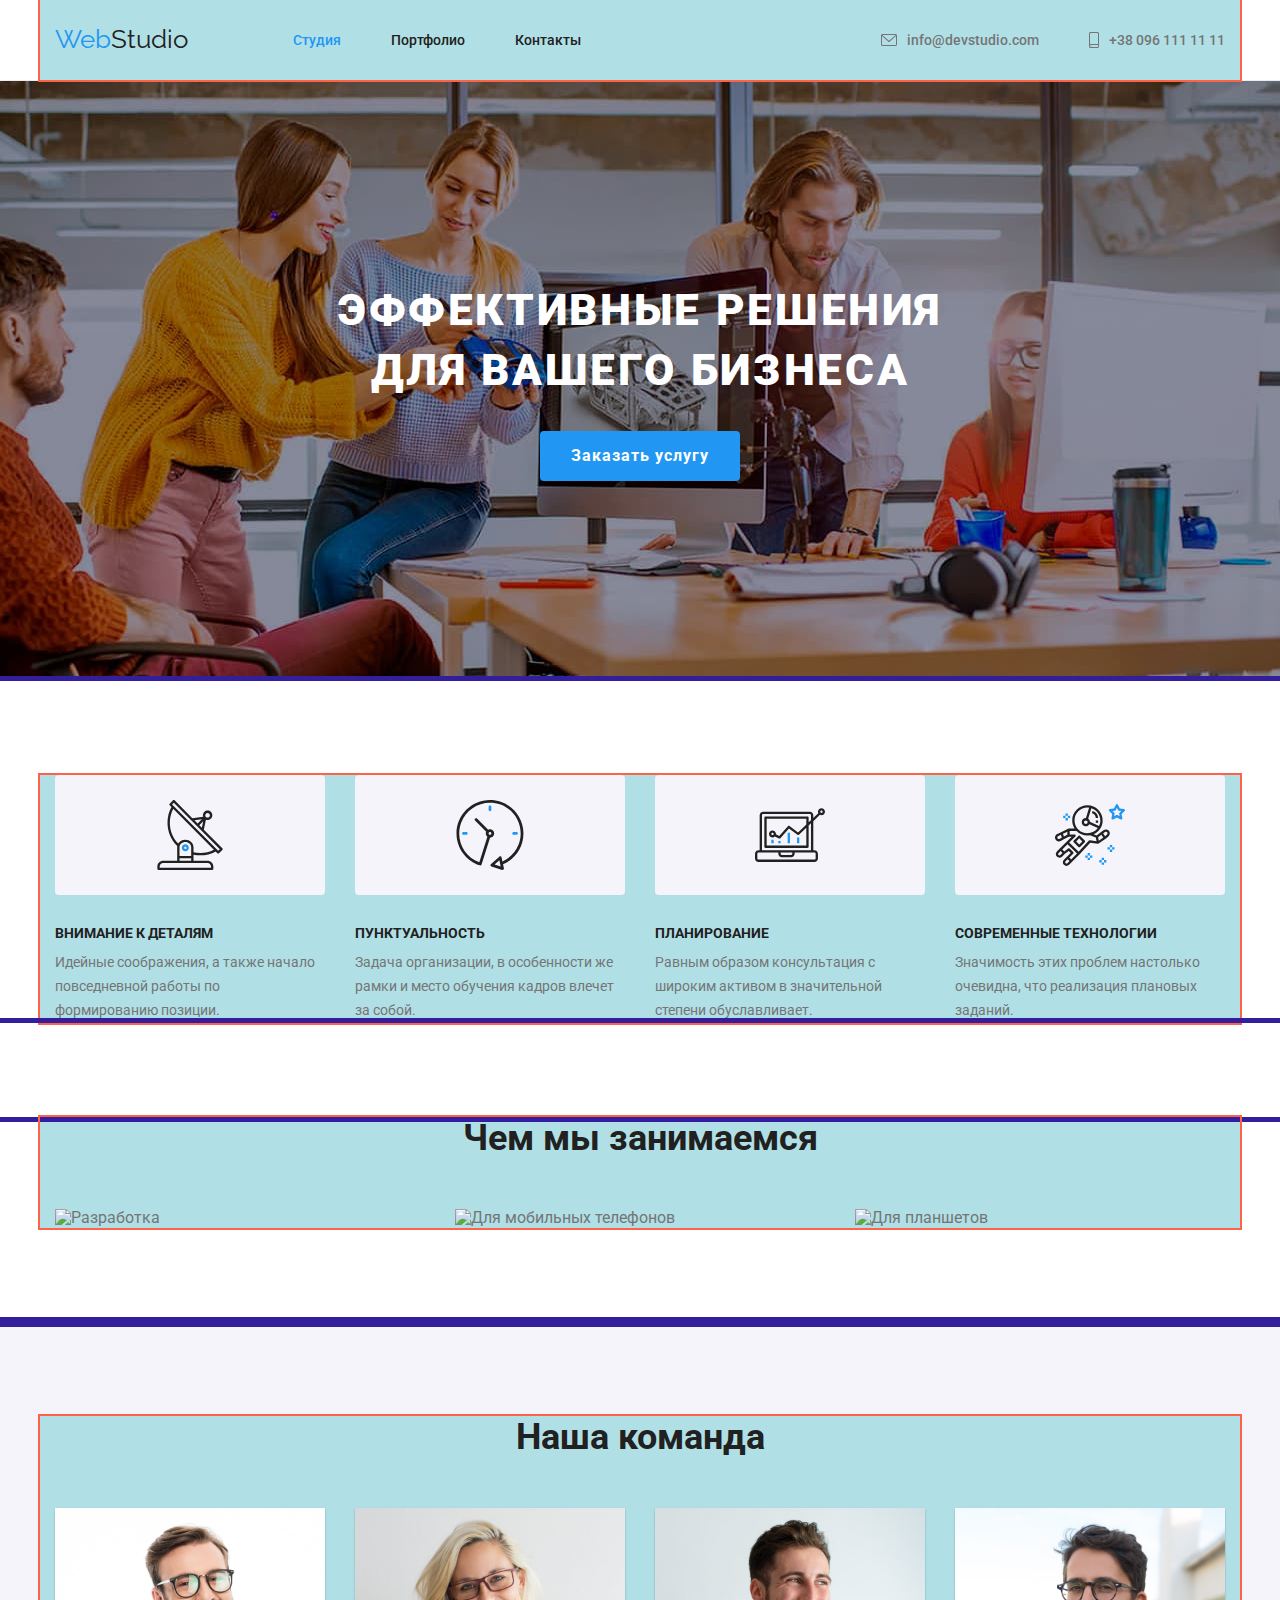
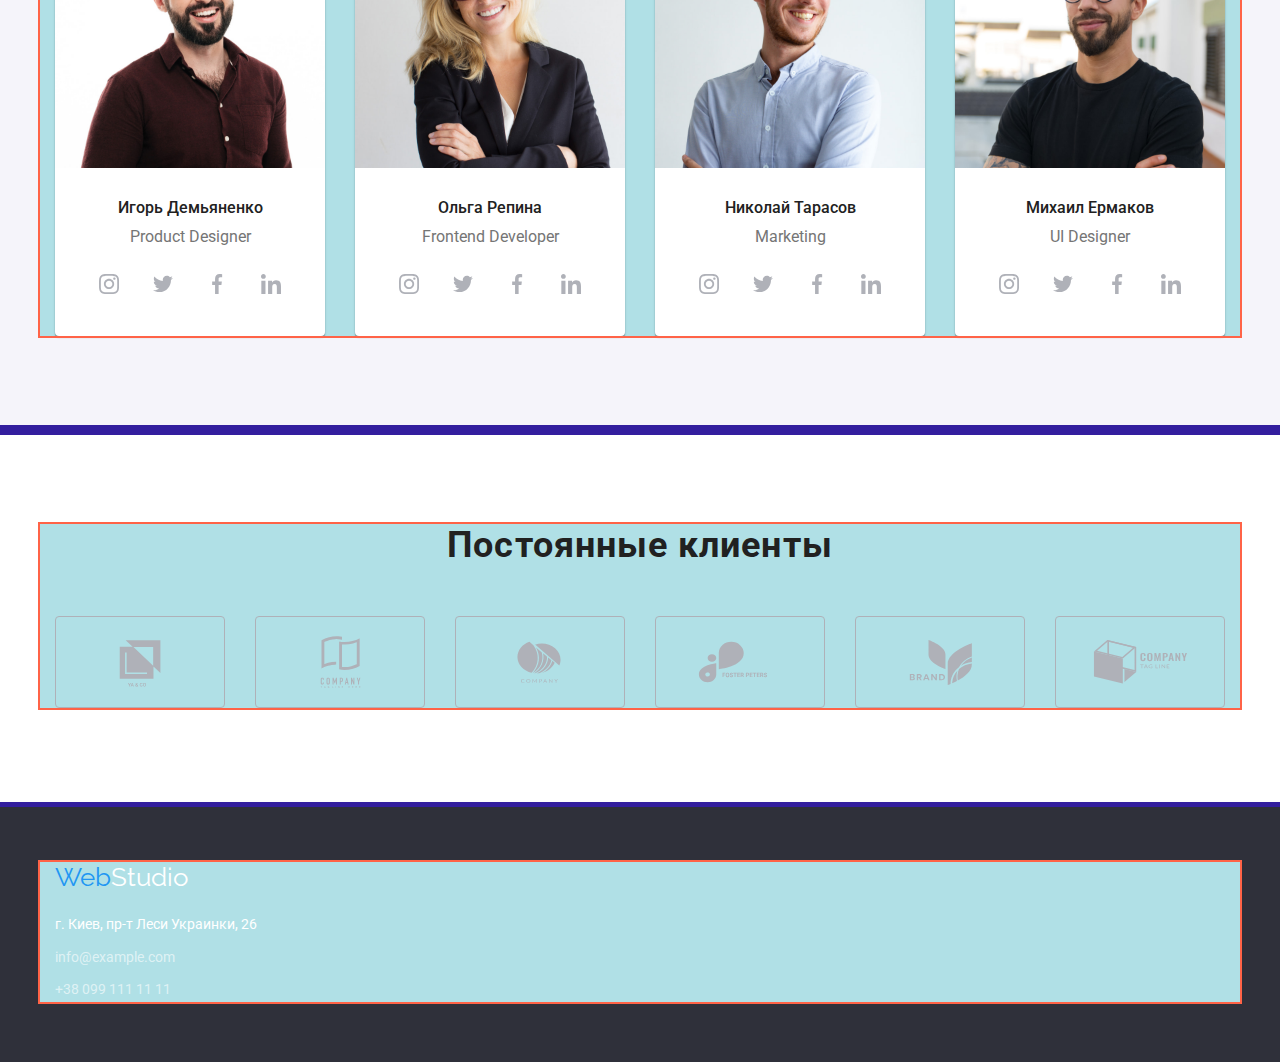
==== commit 3b314c52: "ДЗ 4 Наши приоритеты" ====
--- a/index.html
+++ b/index.html
@@ -58,24 +58,45 @@
         <div class="container">
           <ul class="list-decor our-priorities-box">
             <li class="prioritie-flex">
+              <div class="icon-prioritie">
+                <svg class="icon-prioritie-size">
+                <use  href="./images/Sprite.svg#icon-antenna"></use>
+              </svg>
+              </div>
+              
               <h2 class="our-priorities">ВНИМАНИЕ К ДЕТАЛЯМ</h2>
               <p class="priorities-text">
                 Идейные соображения, а также начало повседневной работы по формированию позиции.
               </p>
             </li>
             <li class="prioritie-flex">
+              <div class="icon-prioritie">
+                <svg class="icon-prioritie-size">
+                <use  href="./images/Sprite.svg#icon-clock"></use>
+              </svg>
+              </div>
               <h2 class="our-priorities">ПУНКТУАЛЬНОСТЬ</h2>
               <p class="priorities-text">
                 Задача организации, в особенности же рамки и место обучения кадров влечет за собой.
               </p>
             </li>
             <li class="prioritie-flex">
+              <div class="icon-prioritie">
+                <svg class="icon-prioritie-size">
+                <use  href="./images/Sprite.svg#icon-diagram"></use>
+              </svg>
+              </div>
               <h2 class="our-priorities">ПЛАНИРОВАНИЕ</h2>
               <p class="priorities-text">
                 Равным образом консультация с широким активом в значительной степени обуславливает.
               </p>
             </li>
             <li class="prioritie-flex">
+              <div class="icon-prioritie">
+                <svg class="icon-prioritie-size">
+                <use  href="./images/Sprite.svg#icon-astronaut"></use>
+              </svg>
+              </div>
               <h2 class="our-priorities">СОВРЕМЕННЫЕ ТЕХНОЛОГИИ</h2>
               <p class="priorities-text">
                 Значимость этих проблем настолько очевидна, что реализация плановых заданий.
@@ -376,6 +397,5 @@
         </address>
       </div>
     </footer>
-    
   </body>
 </html>
--- a/css/styles.css
+++ b/css/styles.css
@@ -327,7 +327,7 @@
     width: 270px;
 }
 
-.prioritie-flex::before {
+/*.prioritie-flex::before {
     content: " ";
     display: block;
     height: 120px;
@@ -349,7 +349,8 @@
 }
 .prioritie-flex:nth-child(4)::before {
     background-image: url(../images/icon/astronaut.svg);
-}
+}*/
+
 .prioritie-flex:last-child {
     margin-right: 0;
 }
@@ -360,9 +361,29 @@
     margin-top: 10px;
     margin-bottom: 0;
     width: 270px;
-
-   
-}
+}
+
+.icon-prioritie {
+    display: flex;
+    width: 270px;
+    height: 120px;
+    background-color: var(--secondary-bgc);
+    border-radius: 4px;
+    justify-content: center;
+    align-items: center;
+    
+    
+}
+
+.icon-prioritie-size {
+    display: block;
+    
+    width: 70px;
+    height: 70px;
+    
+}
+
+/* Чем мы занимаемся */
 
 .what-we-do {
 
@@ -464,7 +485,6 @@
     justify-content: space-between;
 
     margin: 16px 32px 30px 32px;
-    
 }
 
 .media-item {
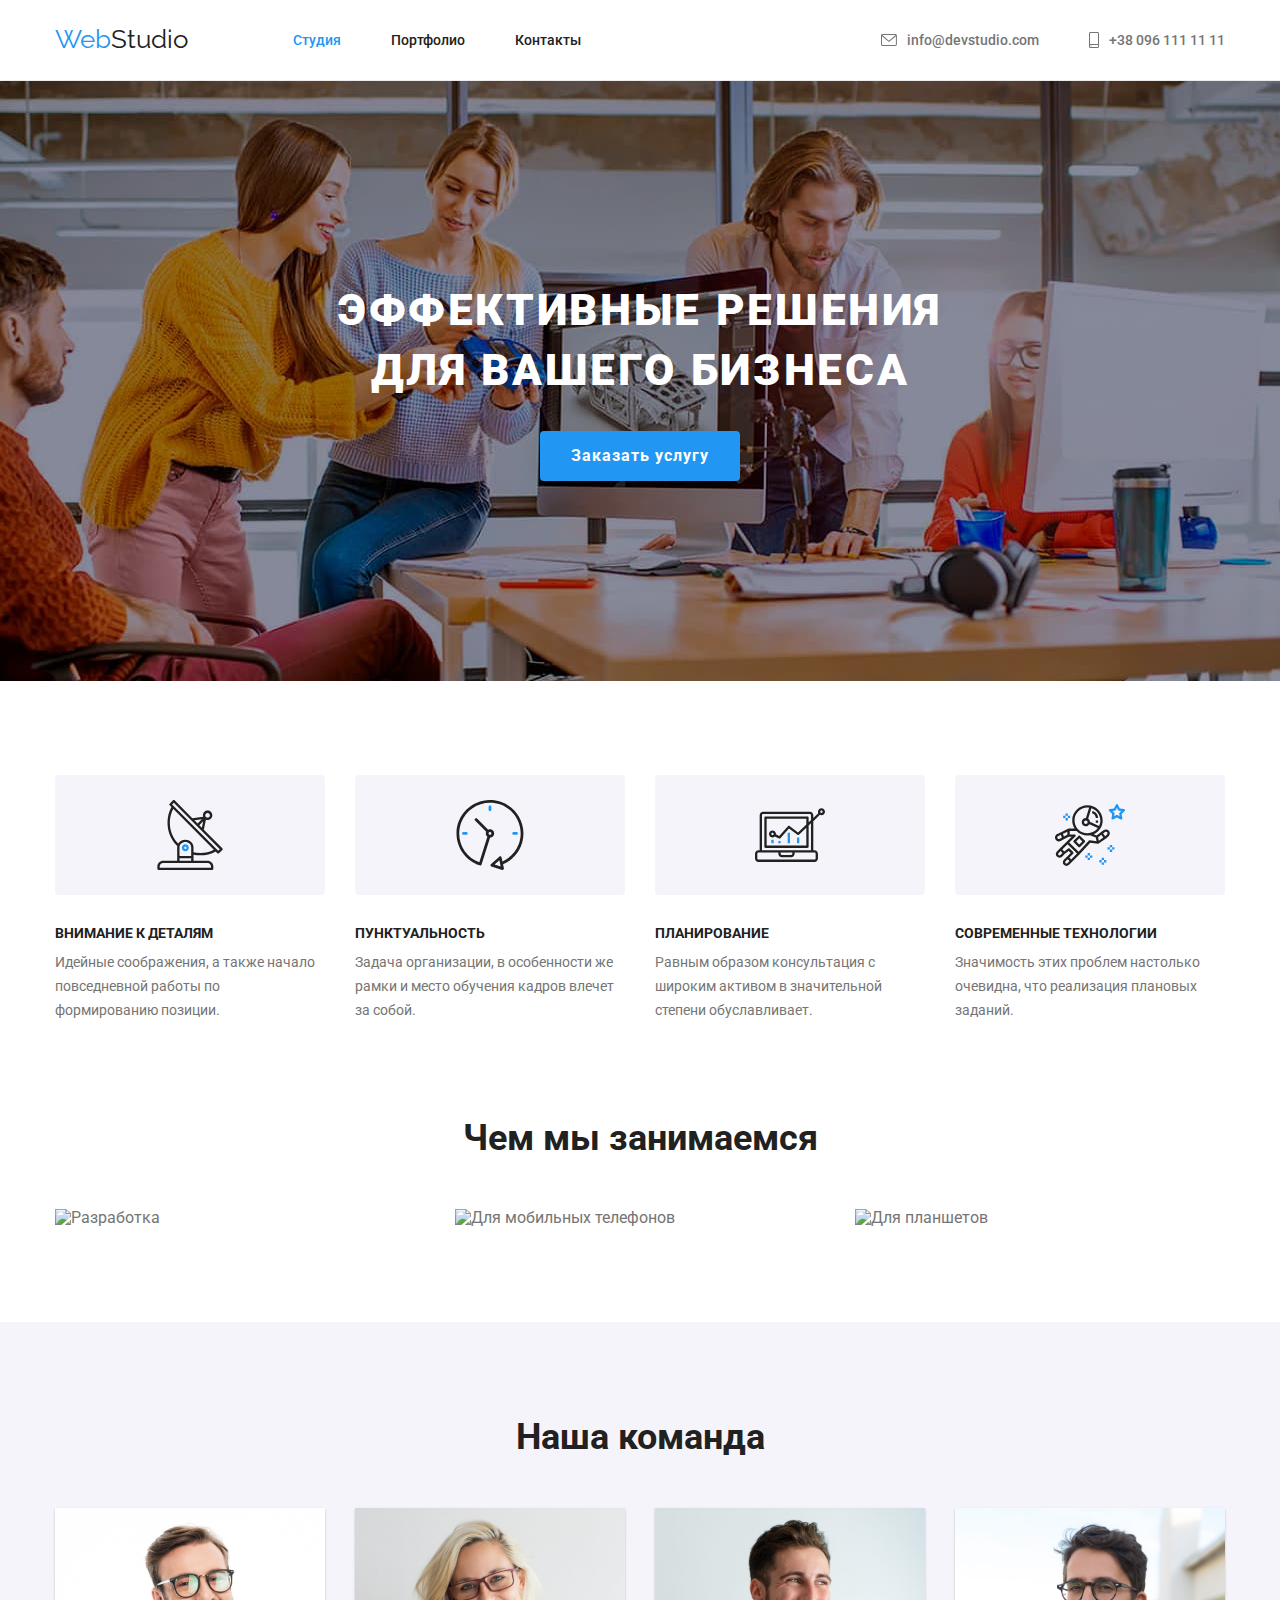
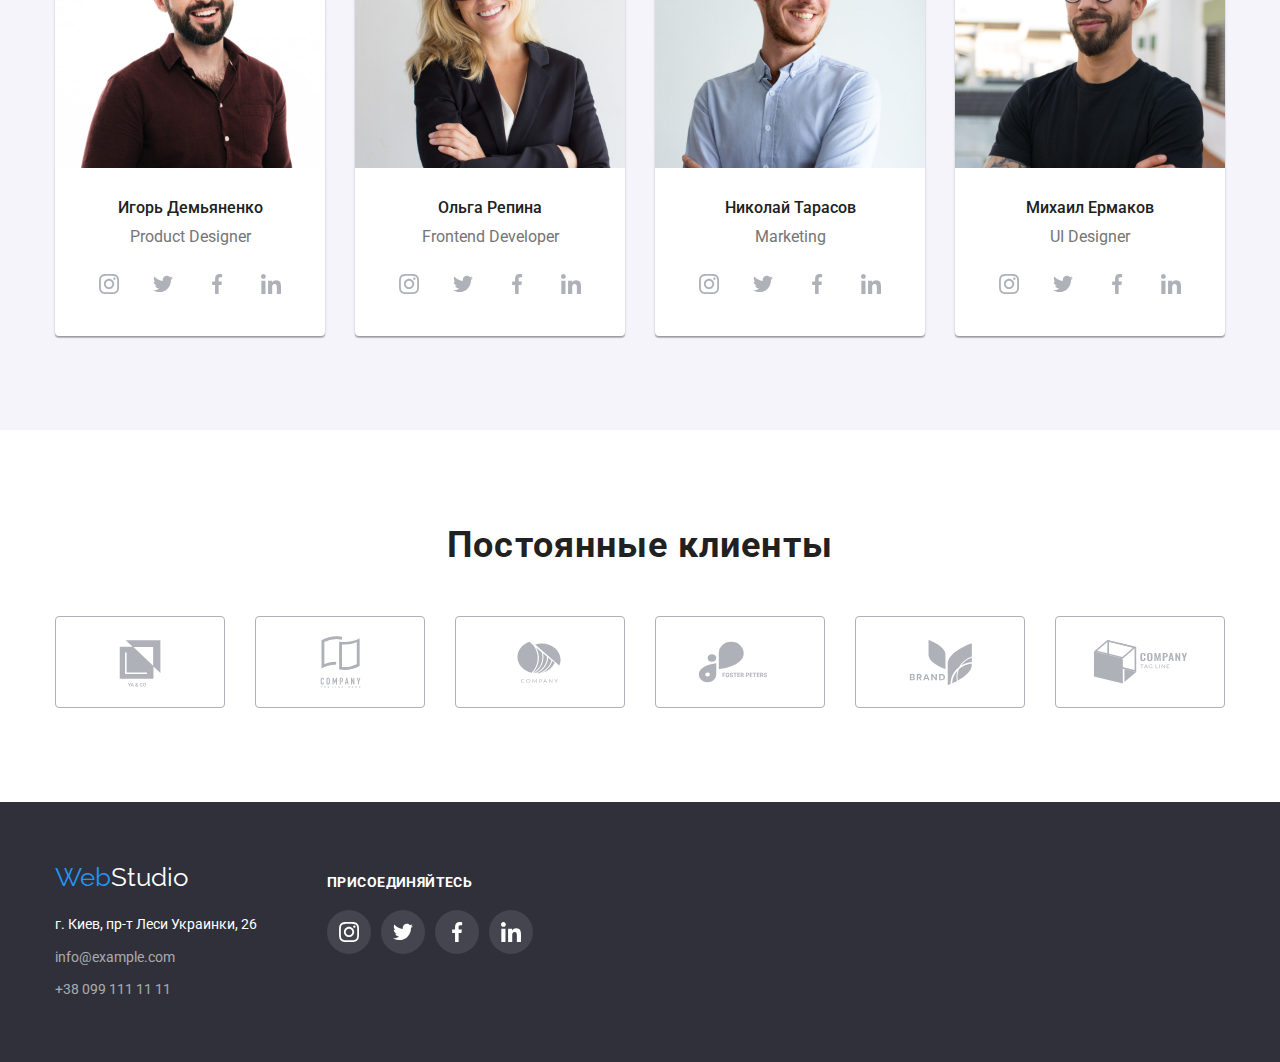
==== commit e2c99073: "Студию закончил" ====
--- a/index.html
+++ b/index.html
@@ -37,10 +37,22 @@
           </ul>
         </nav>
         <ul class="auth-nav list-decor auth-nav-flex">
-          <li class="auth-nav-icon-email">
-            <a class="link tel-position" href="">info@devstudio.com</a>
-          </li>
-          <li class="auth-nav-icon-tel"><a class="link" href="">+38 096 111 11 11</a></li>
+          <div class="auth-nav-icon-email">
+            <svg class="icon-email">
+              <use href="./images/Sprite.svg#icon-envelope"></use>
+            </svg>
+            <li>
+              <a class="link tel-position" href="">info@devstudio.com</a>
+            </li>
+          </div>
+          <div class="auth-nav-icon-tel">
+            <svg class="icon-tel">
+              <use href="./images/Sprite.svg#icon-smartphone"></use>
+            </svg>
+            <li>
+              <a class="link" href="">+38 096 111 11 11</a>
+            </li>
+          </div>
         </ul>
       </div>
     </header>
@@ -60,10 +72,10 @@
             <li class="prioritie-flex">
               <div class="icon-prioritie">
                 <svg class="icon-prioritie-size">
-                <use  href="./images/Sprite.svg#icon-antenna"></use>
-              </svg>
-              </div>
-              
+                  <use href="./images/Sprite.svg#icon-antenna"></use>
+                </svg>
+              </div>
+
               <h2 class="our-priorities">ВНИМАНИЕ К ДЕТАЛЯМ</h2>
               <p class="priorities-text">
                 Идейные соображения, а также начало повседневной работы по формированию позиции.
@@ -72,8 +84,8 @@
             <li class="prioritie-flex">
               <div class="icon-prioritie">
                 <svg class="icon-prioritie-size">
-                <use  href="./images/Sprite.svg#icon-clock"></use>
-              </svg>
+                  <use href="./images/Sprite.svg#icon-clock"></use>
+                </svg>
               </div>
               <h2 class="our-priorities">ПУНКТУАЛЬНОСТЬ</h2>
               <p class="priorities-text">
@@ -83,8 +95,8 @@
             <li class="prioritie-flex">
               <div class="icon-prioritie">
                 <svg class="icon-prioritie-size">
-                <use  href="./images/Sprite.svg#icon-diagram"></use>
-              </svg>
+                  <use href="./images/Sprite.svg#icon-diagram"></use>
+                </svg>
               </div>
               <h2 class="our-priorities">ПЛАНИРОВАНИЕ</h2>
               <p class="priorities-text">
@@ -94,8 +106,8 @@
             <li class="prioritie-flex">
               <div class="icon-prioritie">
                 <svg class="icon-prioritie-size">
-                <use  href="./images/Sprite.svg#icon-astronaut"></use>
-              </svg>
+                  <use href="./images/Sprite.svg#icon-astronaut"></use>
+                </svg>
               </div>
               <h2 class="our-priorities">СОВРЕМЕННЫЕ ТЕХНОЛОГИИ</h2>
               <p class="priorities-text">
@@ -386,16 +398,52 @@
     <!-- Наши контакты-->
 
     <footer class="page-footer">
-      <div class="container">
-        <a class="link" href="index.html">
-          <span class="logoweb">Web</span><span class="logostudiofooter">Studio</span>
-        </a>
-        <address class="footer-сontact footer-box">
-          <p class="address"><a class="link" href="">г. Киев, пр-т Леси Украинки, 26</a></p>
-          <p class="team-email"><a class="link" href="">info@example.com</a></p>
-          <p><a class="link" href="">+38 099 111 11 11</a></p>
-        </address>
+      <div class="container footer-flex">
+        <div>
+          <a class="link" href="index.html">
+            <span class="logoweb">Web</span><span class="logostudiofooter">Studio</span>
+          </a>
+          <address class="footer-сontact footer-box">
+            <p class="address"><a class="link" href="">г. Киев, пр-т Леси Украинки, 26</a></p>
+            <p class="team-email"><a class="link" href="">info@example.com</a></p>
+            <p><a class="link" href="">+38 099 111 11 11</a></p>
+          </address>
+        </div>
+        <div class="join">
+          <h3 class="join-title">Присоединяйтесь</h3>
+          <ul class="list-decor join-list">
+            <li>
+              <a class="join-item" href="">
+                <svg class="icon-join">
+                  <use href="./images/Sprite.svg#icon-instagram"></use>
+                </svg>
+              </a>
+            </li>
+            <li>
+              <a class="join-item" href="">
+                <svg class="icon-join">
+                  <use href="./images/Sprite.svg#icon-twitter"></use>
+                </svg>
+              </a>
+            </li>
+            <li>
+              <a class="join-item" href="">
+                <svg class="icon-join">
+                  <use href="./images/Sprite.svg#icon-facebook"></use>
+                </svg>
+              </a>
+            </li>
+            <li>
+              <a class="join-item" href="">
+                <svg class="icon-join">
+                  <use href="./images/Sprite.svg#icon-linkedin"></use>
+                </svg>
+              </a>
+            </li>
+          </ul>
+        </div>
       </div>
     </footer>
+    
   </body>
 </html>
--- a/css/styles.css
+++ b/css/styles.css
@@ -40,7 +40,8 @@
 }
 /* сброс всех margin с тегов Н2 */
 h1,
-h2 {
+h2,
+h3 {
     margin-top: 0;
     margin-bottom: 0;
 }
@@ -61,8 +62,8 @@
 
 
 .container {
-    background-color: powderblue;
-    outline: 2px solid tomato;
+    /* background-color: powderblue; */
+    /* outline: 2px solid tomato; */
     margin-left: auto;
     margin-right: auto;
     width: 1200px;
@@ -76,7 +77,7 @@
 .section {
     padding-top: 94px;
     padding-bottom: 94px;
-    outline: 5px solid #331e9e;
+    /* outline: 5px solid #331e9e; */
 }
 
 .list-decor {
@@ -191,39 +192,30 @@
 .auth-nav-icon-email,
 .auth-nav-icon-tel {
     display: flex;
+    justify-content: center;
     align-items: center;
-}
-.auth-nav-icon-email::before {
-    content: "";
+    
+}
+
+.icon-email {
     width: 16px;
     height: 12px;
-    
     margin-right: 10px;
-    background-image: url(../images/icon/envelope.svg);
-    background-repeat: no-repeat;
-    
-}
-.auth-nav-icon-email:hover::before,
-.auth-nav-icon-email:focus::before {
-    content: " ";
-    width: 16px;
-    height: 12px;
-
-    margin-right: 10px;
-    background-image: url(../images/icon/envelope\ \(hover\).svg);
-    background-repeat: no-repeat;
-
-}
-
-.auth-nav-icon-tel::before {
-    content: " ";
+    fill: var(--main-text-cl);
+}
+
+.icon-email:hover,
+.icon-email:focus,
+.icon-tel:hover,
+.icon-tel:focus {
+    fill: var(--accent-color);
+    cursor: pointer;
+}
+.icon-tel {
     width: 10px;
     height: 16px;
-    
     margin-right: 10px;
-    background-image: url(../images/icon/smartphone.svg);
-    background-repeat: no-repeat;
-    align-items: center;
+    fill: var(--main-text-cl);
 }
   
 
@@ -327,29 +319,6 @@
     width: 270px;
 }
 
-/*.prioritie-flex::before {
-    content: " ";
-    display: block;
-    height: 120px;
-   
-    background-repeat: no-repeat;
-    background-position: center;
-    background-color: #F5F4FA;
-    border-radius: 4px;
-    
-}
-.prioritie-flex:nth-child(1)::before {
-     background-image: url(../images/icon/antenna.svg);
-}
-.prioritie-flex:nth-child(2)::before {
-    background-image: url(../images/icon/clock.svg);
-}
-.prioritie-flex:nth-child(3)::before {
-    background-image: url(../images/icon/diagram.svg);
-}
-.prioritie-flex:nth-child(4)::before {
-    background-image: url(../images/icon/astronaut.svg);
-}*/
 
 .prioritie-flex:last-child {
     margin-right: 0;
@@ -588,6 +557,12 @@
    
 }
 
+.footer-flex {
+    display: flex;
+    justify-content: first baseline;
+    
+}
+
 .footer-сontact a {
     color: rgba(255, 255, 255, 0.6);
     font-size: 14px;
@@ -618,6 +593,59 @@
     line-height: 1.7;
     font-style: normal;
 }
+
+.join {
+    margin-left: 70px;
+}
+
+.join-title {
+    font-weight: 700;
+    font-size: 14px;
+    line-height: 16px;
+    letter-spacing: 0.03em;
+    text-transform: uppercase;
+
+    color: var(--our-team-card-cl);
+
+    padding-top: 12px;
+    padding-bottom: 20px;
+}
+.join-list {
+    display: flex;
+    width: 206px;
+    height: 44px;
+    justify-content: space-between;
+
+
+}
+
+.join-item {
+    display: inline-flex;
+    justify-content: center;
+    align-items: center;
+
+    width: 44px;
+    height: 44px;
+    background-color: rgba(255, 255, 255, 0.1);;
+    border-radius: 50%;
+}
+
+.join-item:hover,
+.join-item:focus {
+    background-color: var(--accent-color);
+    border-radius: 50%;
+}
+
+.icon-join {
+
+    width: 20px;
+    height: 20px;
+
+    fill: var(--our-team-card-cl);
+
+}
+
+
 
 
 /* Портфолио */
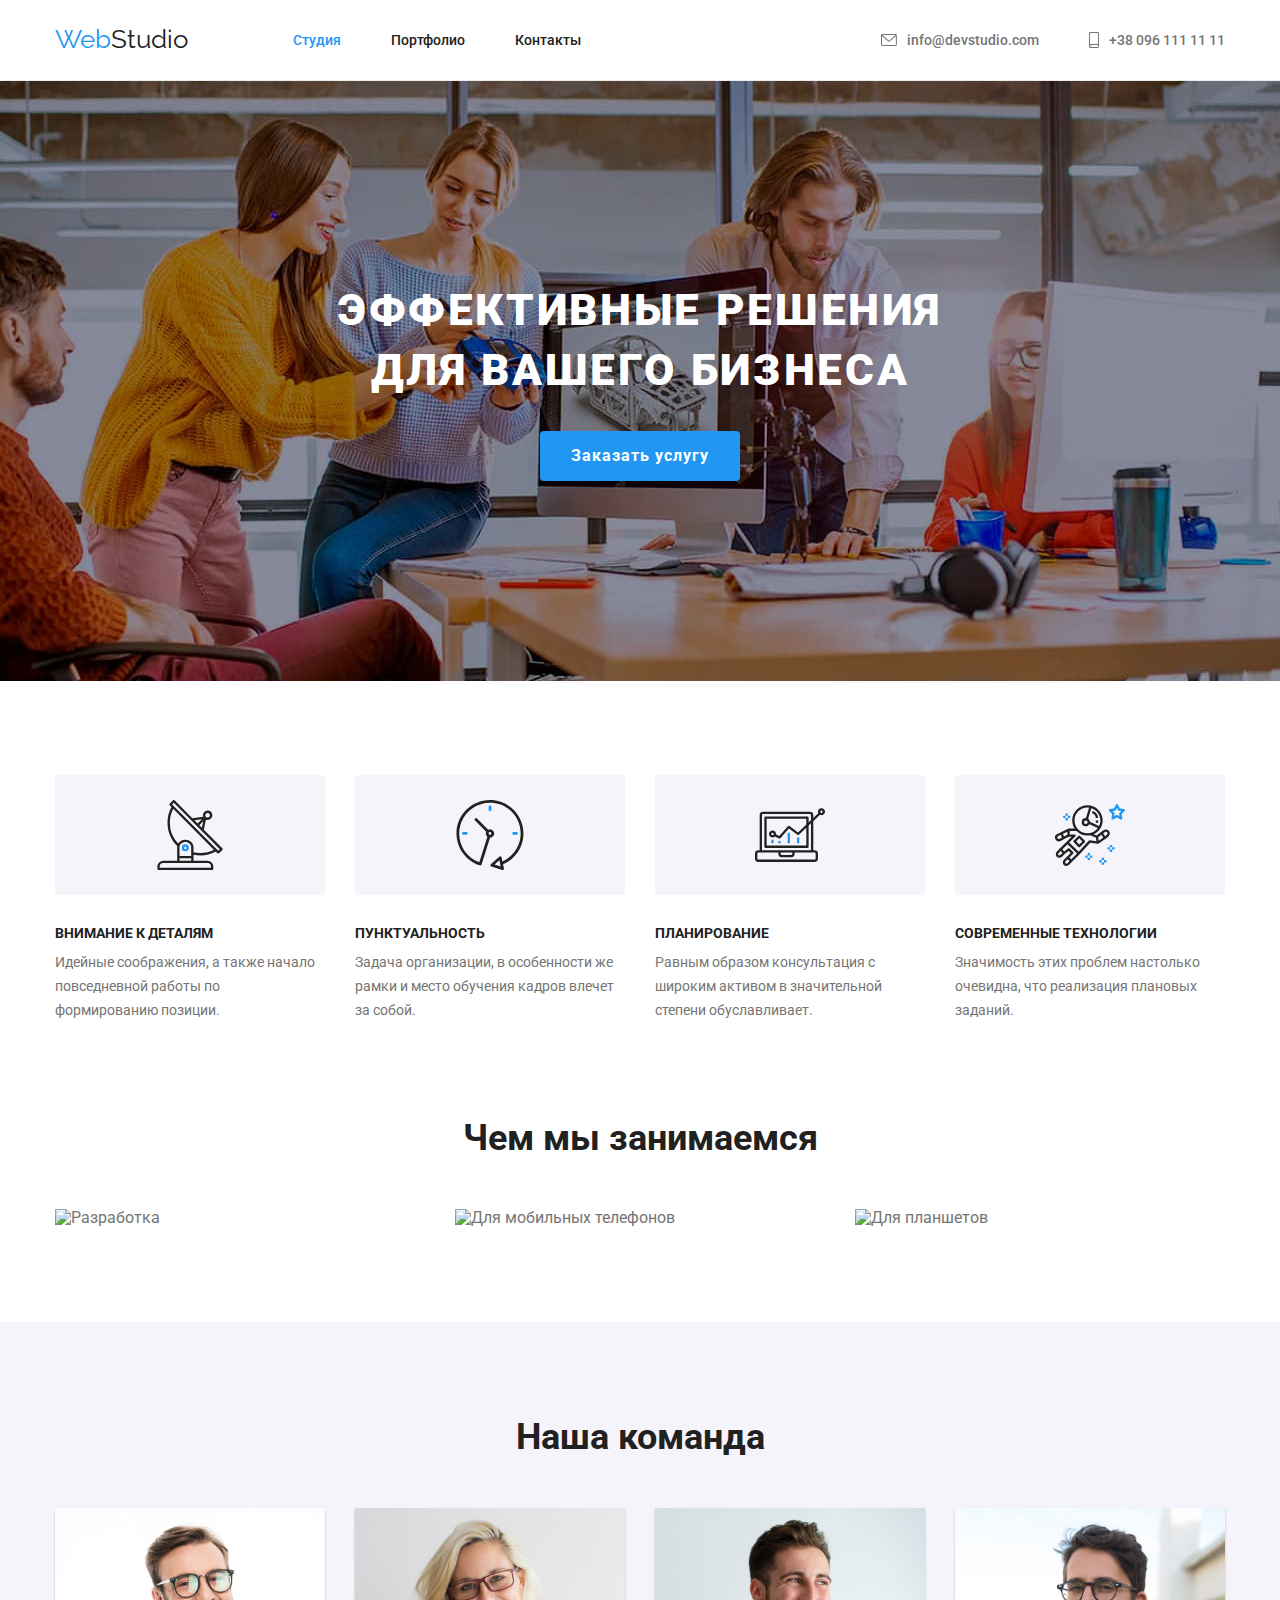
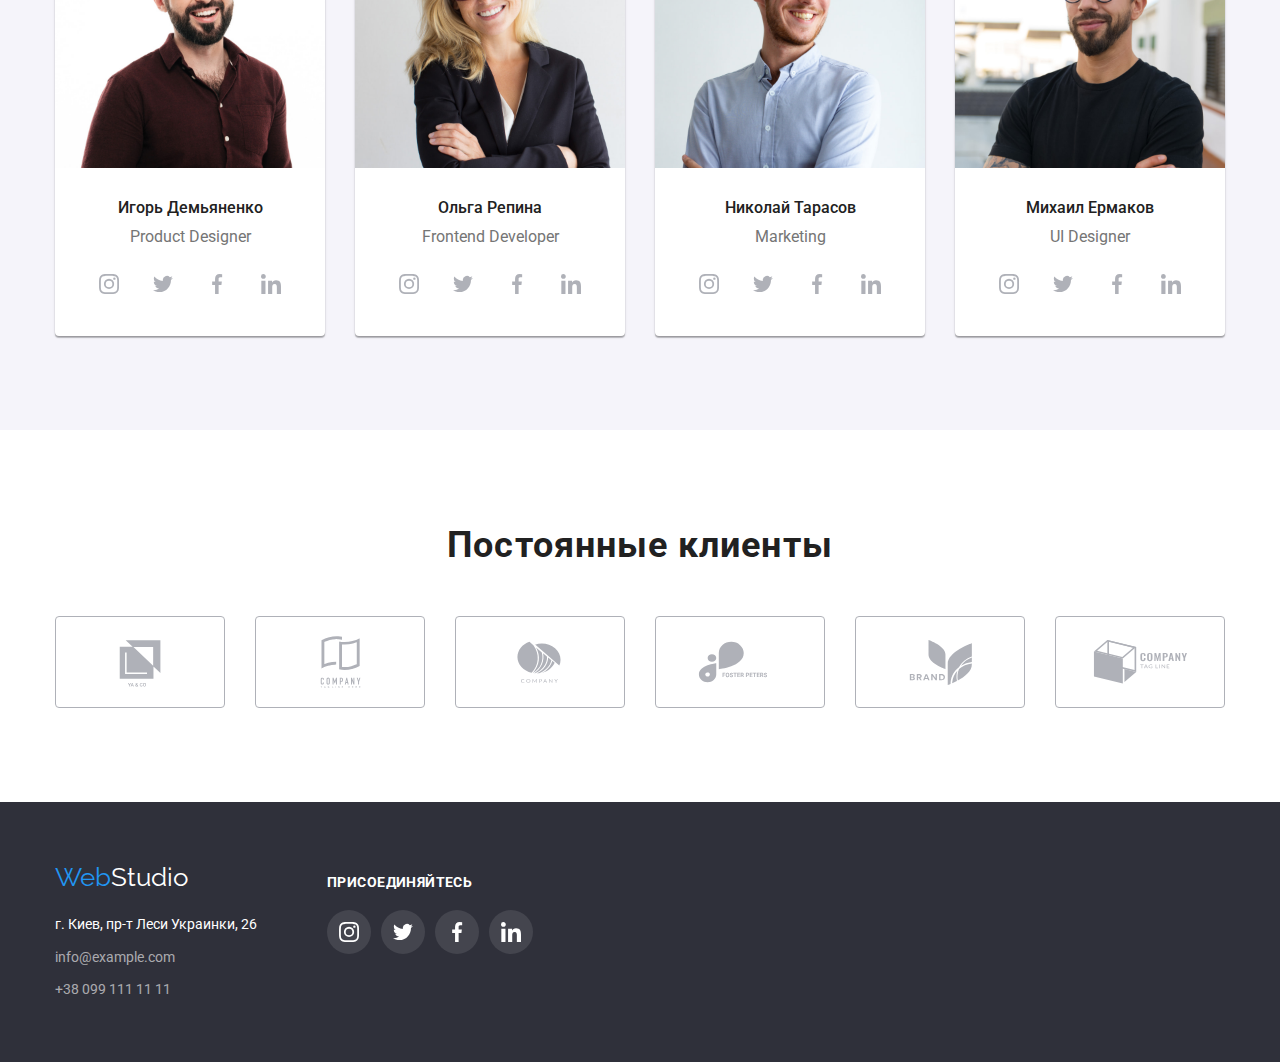
==== commit 0111566d: "Доработанная версия ДЗ 4" ====
--- a/index.html
+++ b/index.html
@@ -36,23 +36,26 @@
             <li class="site-nav-item"><a class="link" href="">Контакты</a></li>
           </ul>
         </nav>
+
         <ul class="auth-nav list-decor auth-nav-flex">
-          <div class="auth-nav-icon-email">
-            <svg class="icon-email">
-              <use href="./images/Sprite.svg#icon-envelope"></use>
-            </svg>
-            <li>
+          <li>
+            <div class="auth-nav-icon-email">
+              <svg class="icon-email">
+                <use href="./images/Sprite.svg#icon-envelope"></use>
+              </svg>
+
               <a class="link tel-position" href="">info@devstudio.com</a>
-            </li>
-          </div>
-          <div class="auth-nav-icon-tel">
-            <svg class="icon-tel">
-              <use href="./images/Sprite.svg#icon-smartphone"></use>
-            </svg>
-            <li>
+            </div>
+          </li>
+
+          <li>
+            <div class="auth-nav-icon-tel">
+              <svg class="icon-tel">
+                <use href="./images/Sprite.svg#icon-smartphone"></use>
+              </svg>
               <a class="link" href="">+38 096 111 11 11</a>
-            </li>
-          </div>
+            </div>
+          </li>
         </ul>
       </div>
     </header>
@@ -444,6 +447,5 @@
         </div>
       </div>
     </footer>
-    
   </body>
 </html>
--- a/css/styles.css
+++ b/css/styles.css
@@ -676,12 +676,12 @@
 
 .filter-button:focus,
 .filter-button:hover {
-    font-weight: 500;
-    font-size: 16px;
-    line-height: 1.6;
     background: var(--accent-color);
     color: #FFFFFF;
-    border-radius: 4px;
+    box-shadow: 0px 3px 1px rgba(0, 0, 0, 0.1),
+    0px 1px 2px rgba(0, 0, 0, 0.08),
+    0px 2px 2px rgba(0, 0, 0, 0.12);
+
 }
 
 .filter-box {
@@ -705,7 +705,15 @@
     margin-bottom: 0;
 }
 .filter-card {
+    background-color: var(--our-team-card-cl);
  
+}
+
+.filter-card:hover,
+.filter-card:focus {
+    box-shadow: 0px 1px 1px rgba(0, 0, 0, 0.12), 
+    0px 4px 4px rgba(0, 0, 0, 0.06), 
+    1px 4px 6px rgba(0, 0, 0, 0.16);
 }
 
 .title-filter {
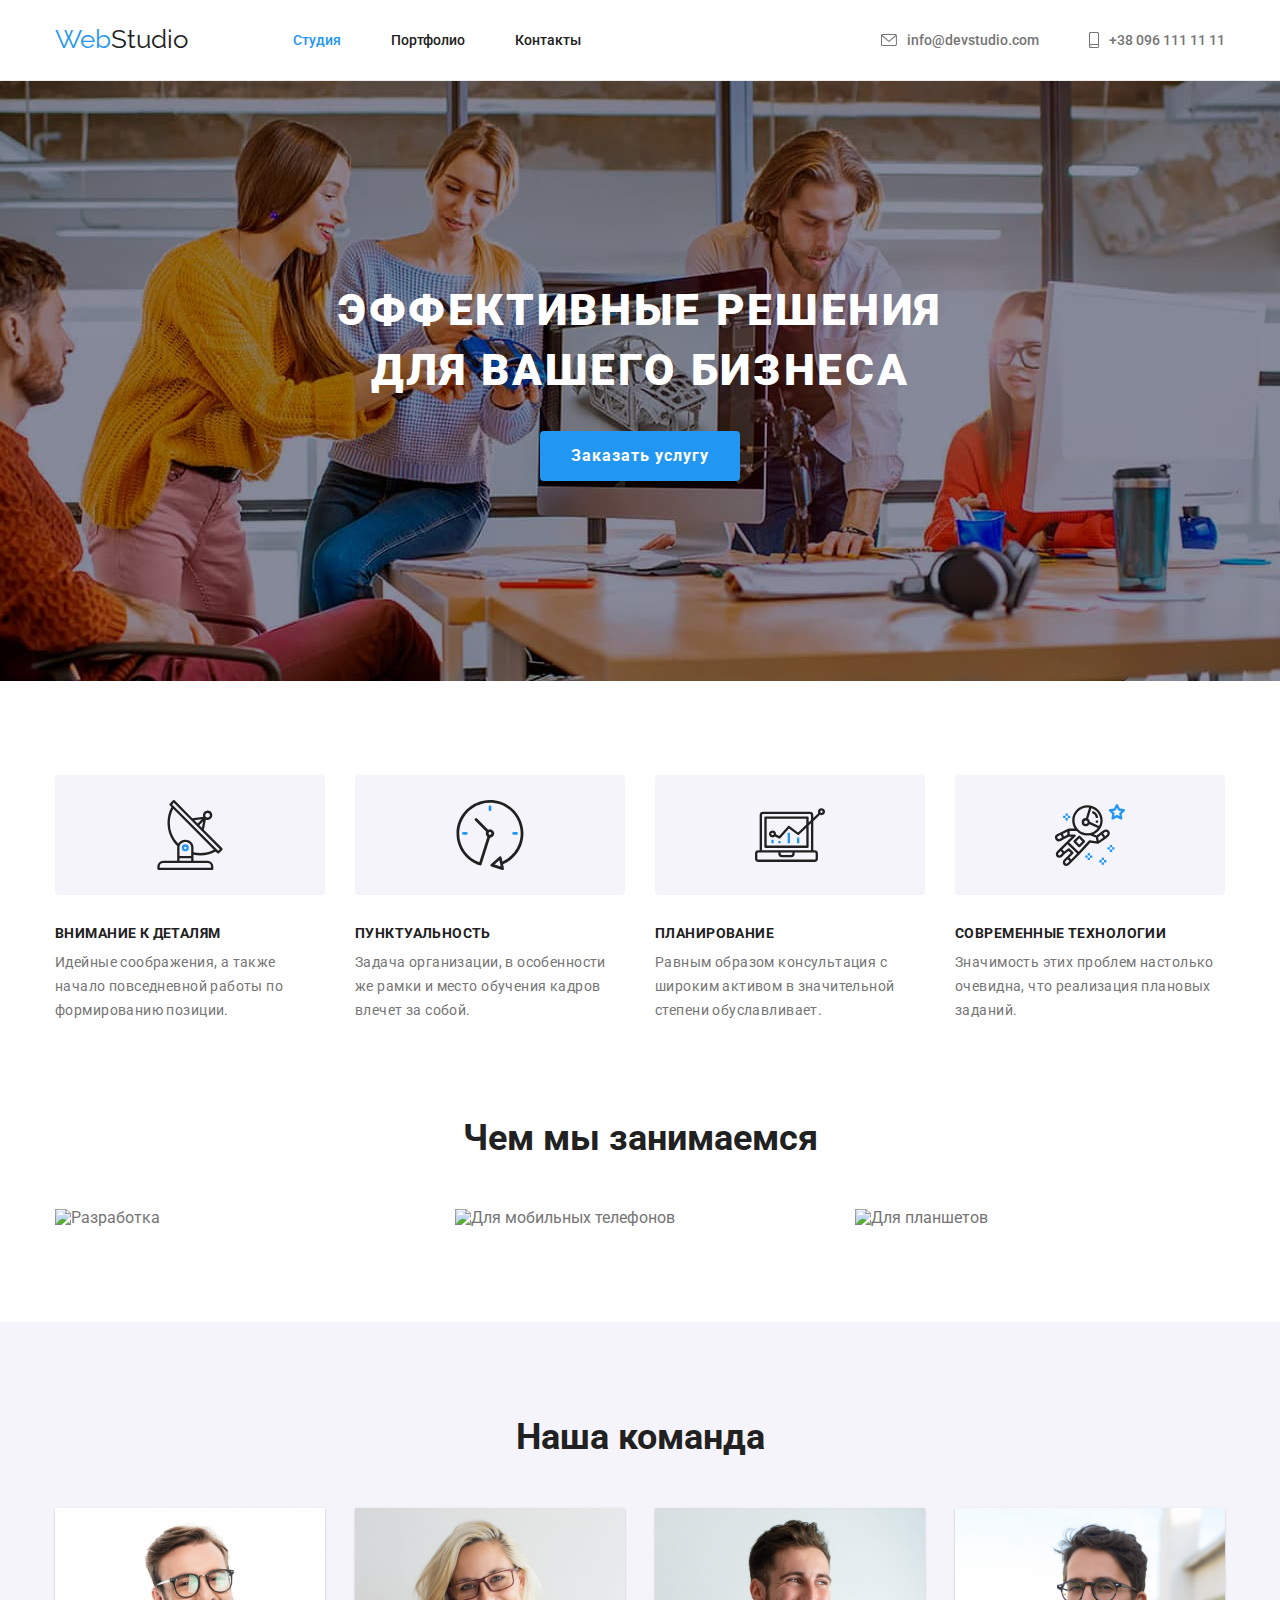
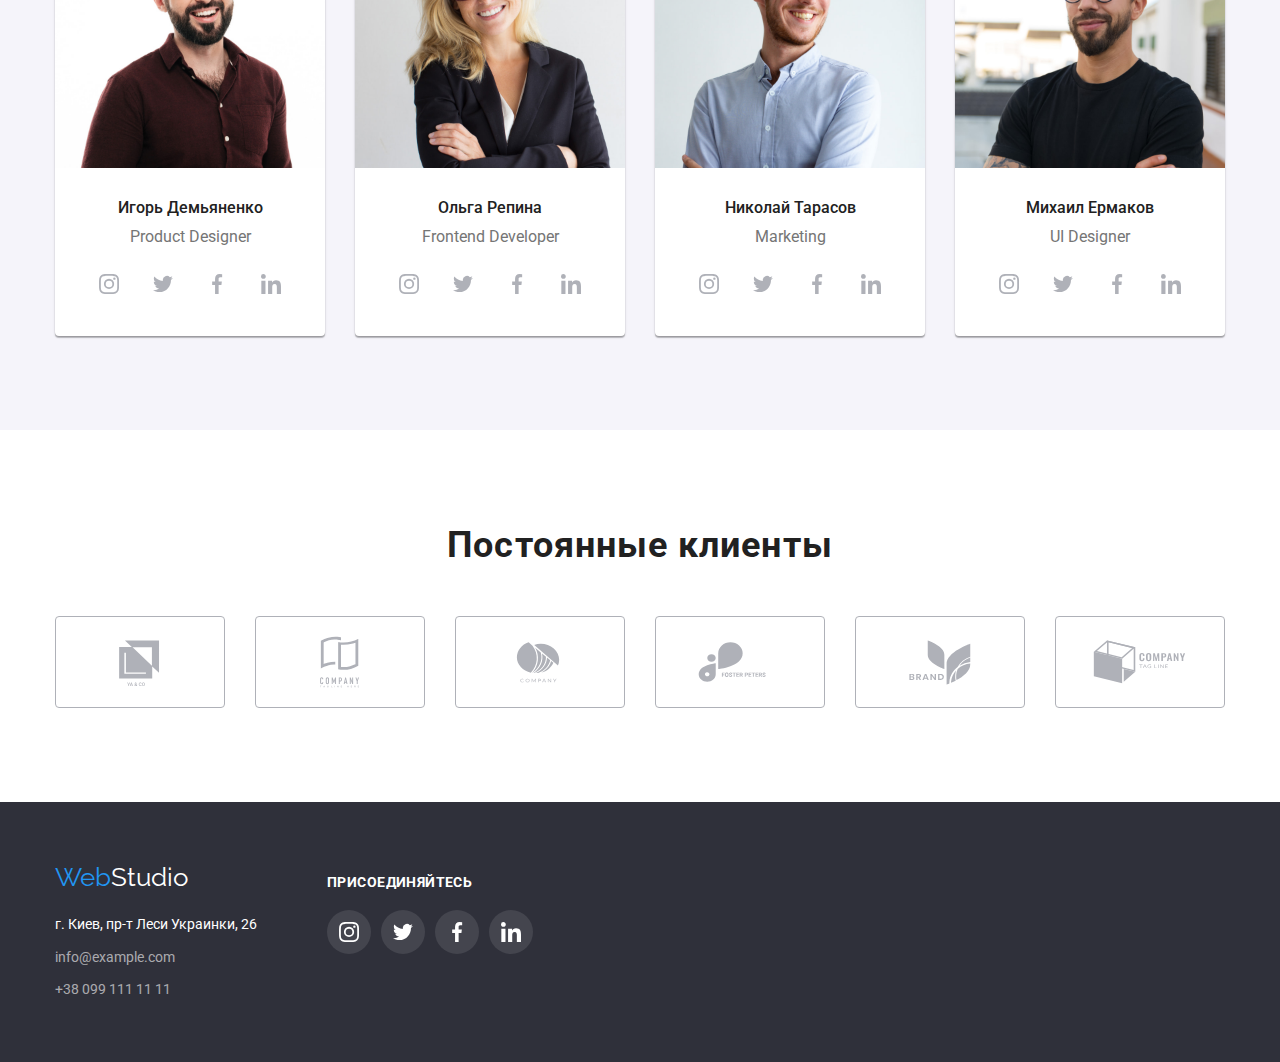
==== commit 95471253: "Доработка ДЗ 4" ====
--- a/index.html
+++ b/index.html
@@ -39,12 +39,12 @@
 
         <ul class="auth-nav list-decor auth-nav-flex">
           <li>
-            <div class="auth-nav-icon-email">
+            <div  class="auth-nav-icon-email">
               <svg class="icon-email">
                 <use href="./images/Sprite.svg#icon-envelope"></use>
               </svg>
 
-              <a class="link tel-position" href="">info@devstudio.com</a>
+              <a class="link email-position" href="">info@devstudio.com</a>
             </div>
           </li>
 
@@ -350,47 +350,47 @@
           <div>
             <ul class="list-decor clients-list">
               <li class="clients-item">
-                <a href="">
+                
                   <svg class="icon-clients">
                     <use href="./images/Sprite.svg#icon-Logo6"></use>
                   </svg>
-                </a>
-              </li>
-
-              <li class="clients-item">
-                <a href="">
+                
+              </li>
+
+              <li class="clients-item">
+              
                   <svg class="icon-clients">
                     <use href="./images/Sprite.svg#icon-Logo5"></use>
                   </svg>
-                </a>
-              </li>
-              <li class="clients-item">
-                <a href="">
+                
+              </li>
+              <li class="clients-item">
+                
                   <svg class="icon-clients">
                     <use href="./images/Sprite.svg#icon-Logo4"></use>
                   </svg>
-                </a>
-              </li>
-              <li class="clients-item">
-                <a href="">
+               
+              </li>
+              <li class="clients-item">
+               
                   <svg class="icon-clients">
                     <use href="./images/Sprite.svg#icon-Logo3"></use>
                   </svg>
-                </a>
-              </li>
-              <li class="clients-item">
-                <a href="">
+                
+              </li>
+              <li class="clients-item">
+                
                   <svg class="icon-clients">
                     <use href="./images/Sprite.svg#icon-Logo2"></use>
                   </svg>
-                </a>
-              </li>
-              <li class="clients-item">
-                <a href="">
+                
+              </li>
+              <li class="clients-item">
+                
                   <svg class="icon-clients">
                     <use href="./images/Sprite.svg#icon-Logo1"></use>
                   </svg>
-                </a>
+               
               </li>
             </ul>
           </div>
--- a/css/styles.css
+++ b/css/styles.css
@@ -171,7 +171,7 @@
 
 }
 
-.tel-position {
+.email-position {
     margin-right: 50px;
 }
 .auth-nav .link {
@@ -181,13 +181,6 @@
     line-height: 1.15;
 }
 
-.auth-nav .link:focus,
-.auth-nav .link:hover {
-    color: var(--header-cl-hover);
-    font-weight: 500;
-    font-size: 14px;
-    line-height: 1.15;
-}
 
 .auth-nav-icon-email,
 .auth-nav-icon-tel {
@@ -195,6 +188,16 @@
     justify-content: center;
     align-items: center;
     
+}
+
+.auth-nav-icon-email:hover .icon-email,
+.auth-nav-icon-email:focus .icon-email {
+    fill: var(--accent-color);
+}
+
+.auth-nav-icon-email:hover .link,
+.auth-nav-icon-email:focus .link {
+    color: var(--accent-color);
 }
 
 .icon-email {
@@ -204,13 +207,7 @@
     fill: var(--main-text-cl);
 }
 
-.icon-email:hover,
-.icon-email:focus,
-.icon-tel:hover,
-.icon-tel:focus {
-    fill: var(--accent-color);
-    cursor: pointer;
-}
+
 .icon-tel {
     width: 10px;
     height: 16px;
@@ -218,7 +215,15 @@
     fill: var(--main-text-cl);
 }
   
-
+.auth-nav-icon-tel:hover .icon-tel,
+.auth-nav-icon-tel:focus .icon-tel {
+    fill: var(--accent-color);
+}
+
+.auth-nav-icon-tel:hover .link,
+.auth-nav-icon-tel:focus .link {
+    color: var(--accent-color);
+}
 .nav-box {
     padding-top: 24px;
     
@@ -306,6 +311,7 @@
     text-transform: uppercase;
     margin-top: 30px;
     margin-bottom: 10px; 
+    letter-spacing: 0.03em;
 }
 .our-priorities-box {
     display: flex;
@@ -328,8 +334,7 @@
     font-size: 14px;
     line-height: 1.71;
     margin-top: 10px;
-    margin-bottom: 0;
-    width: 270px;
+    letter-spacing: 0.03em;
 }
 
 .icon-prioritie {
@@ -457,20 +462,20 @@
 }
 
 .media-item {
-    display: inline-flex;
+    display: flex;
     justify-content: center;
     align-items: center;
     
     width: 44px;
     height: 44px;
+    background-color: var(--our-team-card-cl);
+    border-radius: 50%;
 }
 
 .media-item:hover,
 .media-item:focus {
     background-color: var(--accent-color);
-    border-radius: 50%;
-}
-
+}
 .icon-media {
     
     width: 20px;
@@ -480,25 +485,19 @@
 
 }
 
-.icon-media:hover,
-.icon-media:focus {
-
-    fill : var(--main-bgc)
-}
-
+.media-item:hover .icon-media,
+.media-item:focus .icon-media {
+    fill: var(--our-team-card-cl);
+}
+    
 
 
 
 /* Постоянные клиенты */
-.icon-clients {
-    width: 106px;
-    height: 60px;
-    fill: var(--icon-cl) 
-}
-.icon-clients:hover,
-.icon-clients:focus {
-    fill: var(--accent-color);
-}
+
+
+
+
 
 .clients {
     font-weight: 700;
@@ -521,7 +520,7 @@
 
 
 .clients-item {
-    display: block;
+    display: flex;
     width: calc((100% - 150px) / 6);
     height: 92px;
     
@@ -532,22 +531,36 @@
     margin-bottom: 30px;
 
     padding: 16px 32px;
+    background-color: var(--our-team-card-cl);
      
 }
-
-.clients-item:hover {
-    border: 1px solid var(--accent-color);
-}
-
-
-.clients-item:nth-last-child(-n + 6) { 
-
-margin-bottom: 0;
+.clients-item:nth-last-child(-n + 6) {
+    margin-bottom: 0;
 }
 
 .clients-item:nth-child(6n) {
     margin-right: 0;
 }
+
+.icon-clients {
+    width: 106px;
+    height: 60px;
+    fill: var(--icon-cl)
+}
+
+.clients-item:hover .icon-clients,
+.clients-item:focus .icon-clients {
+    fill: var(--accent-color);
+}
+
+
+.clients-item:hover ,
+.clients-item:focus {
+    border: 1px solid var(--accent-color);
+    cursor: pointer;
+}
+
+
 
 /* Футер */
 .page-footer {
